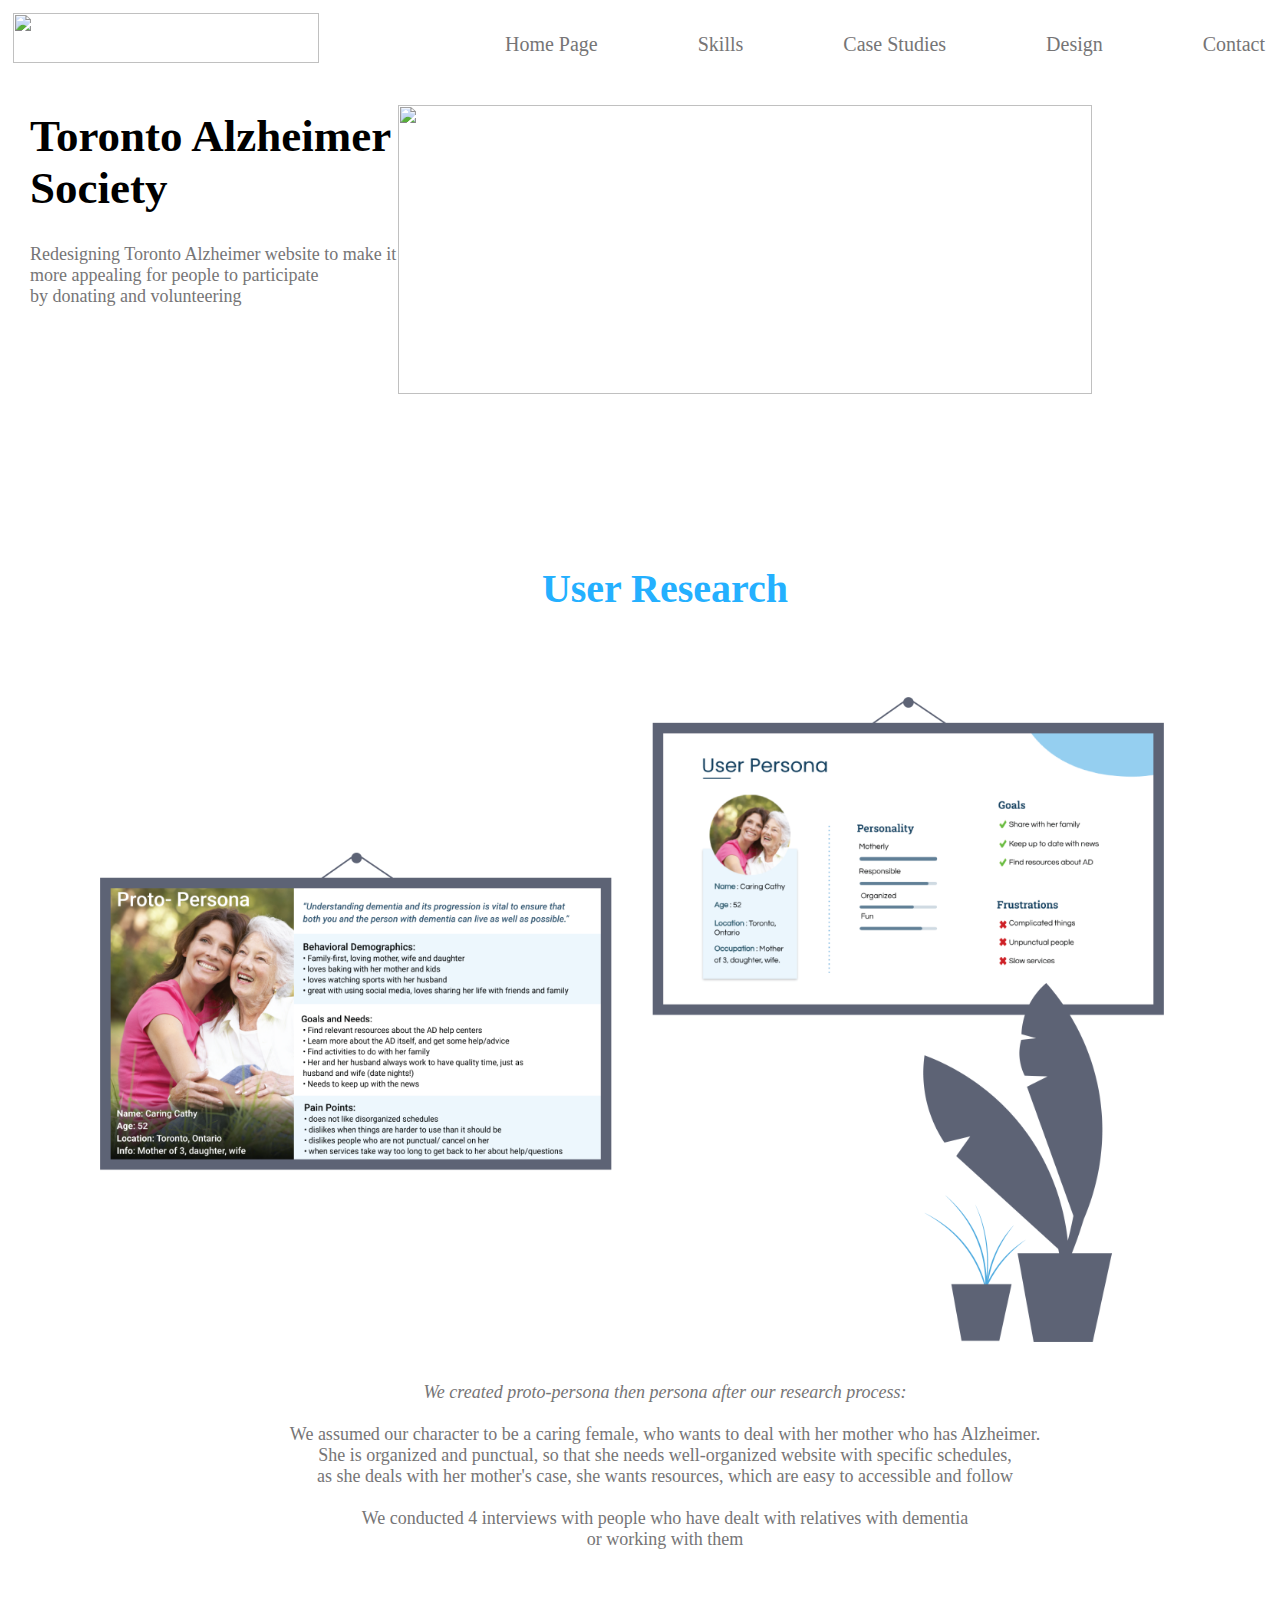
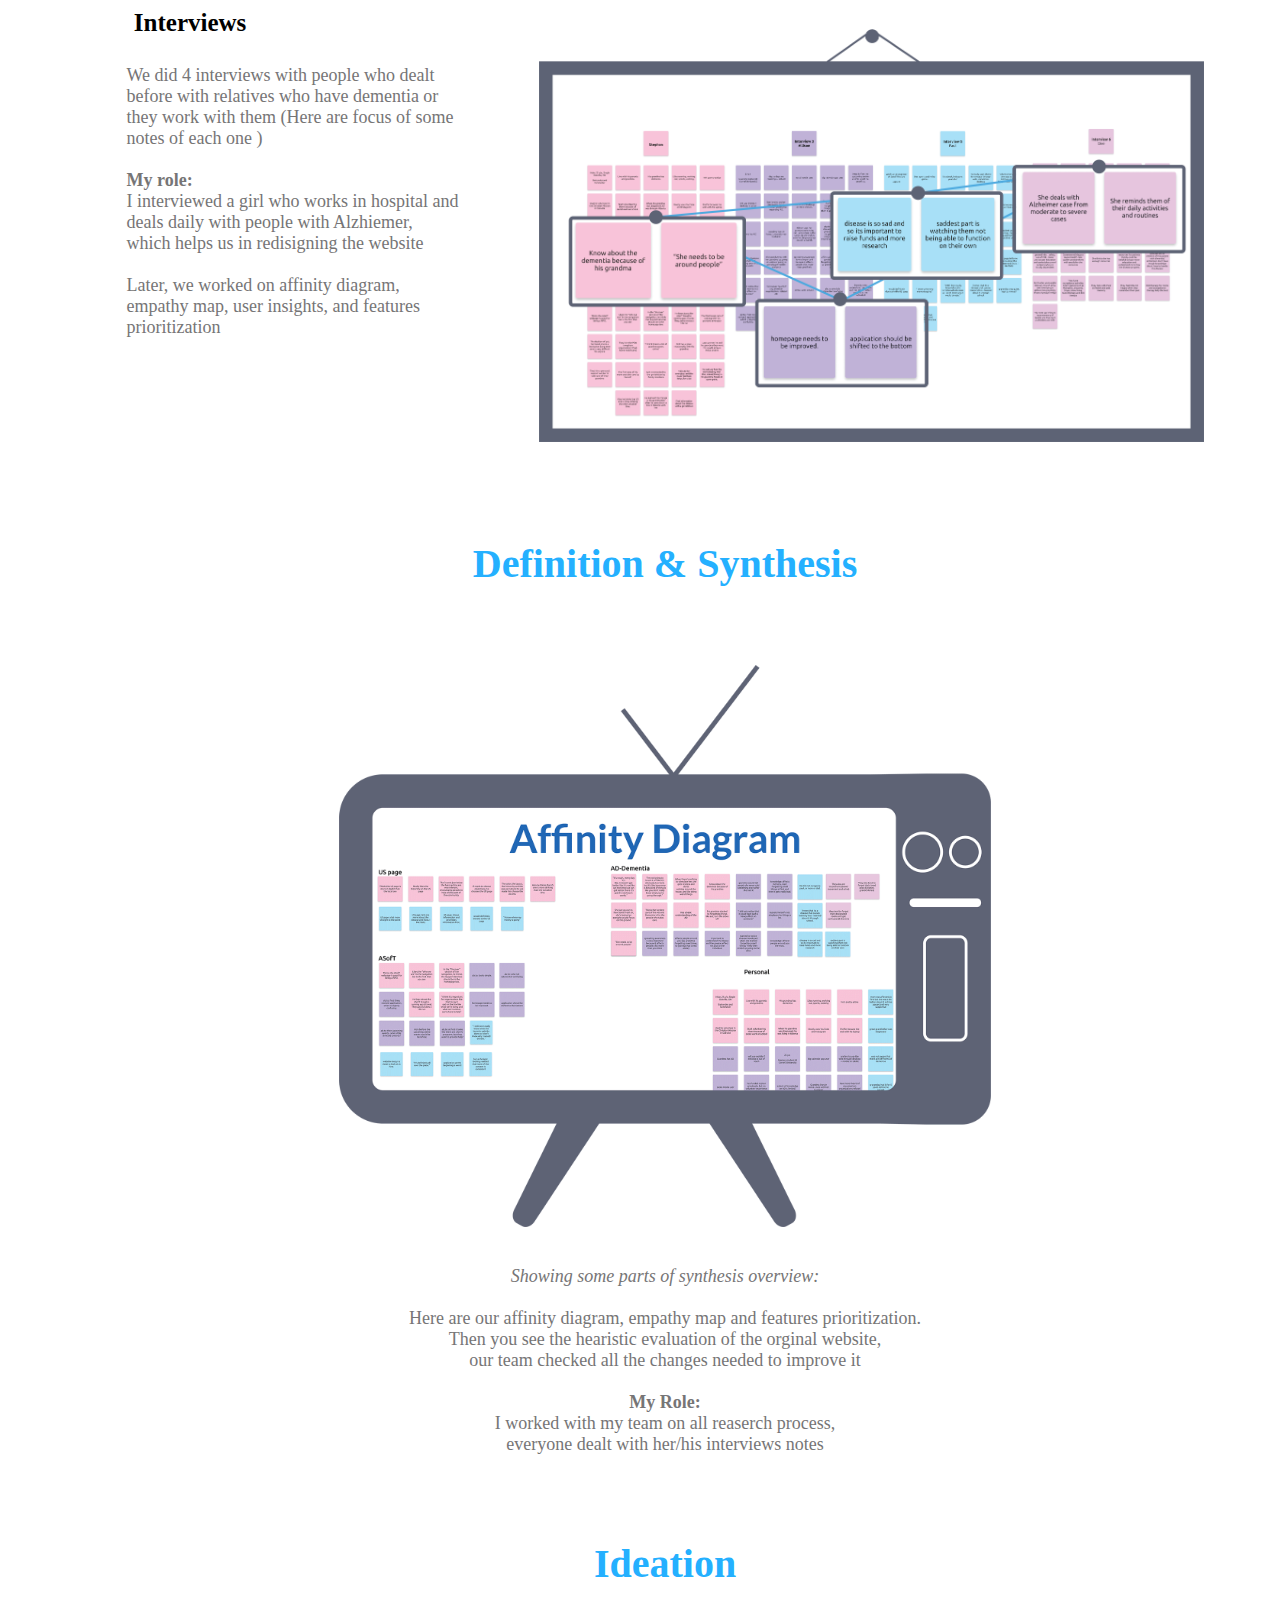
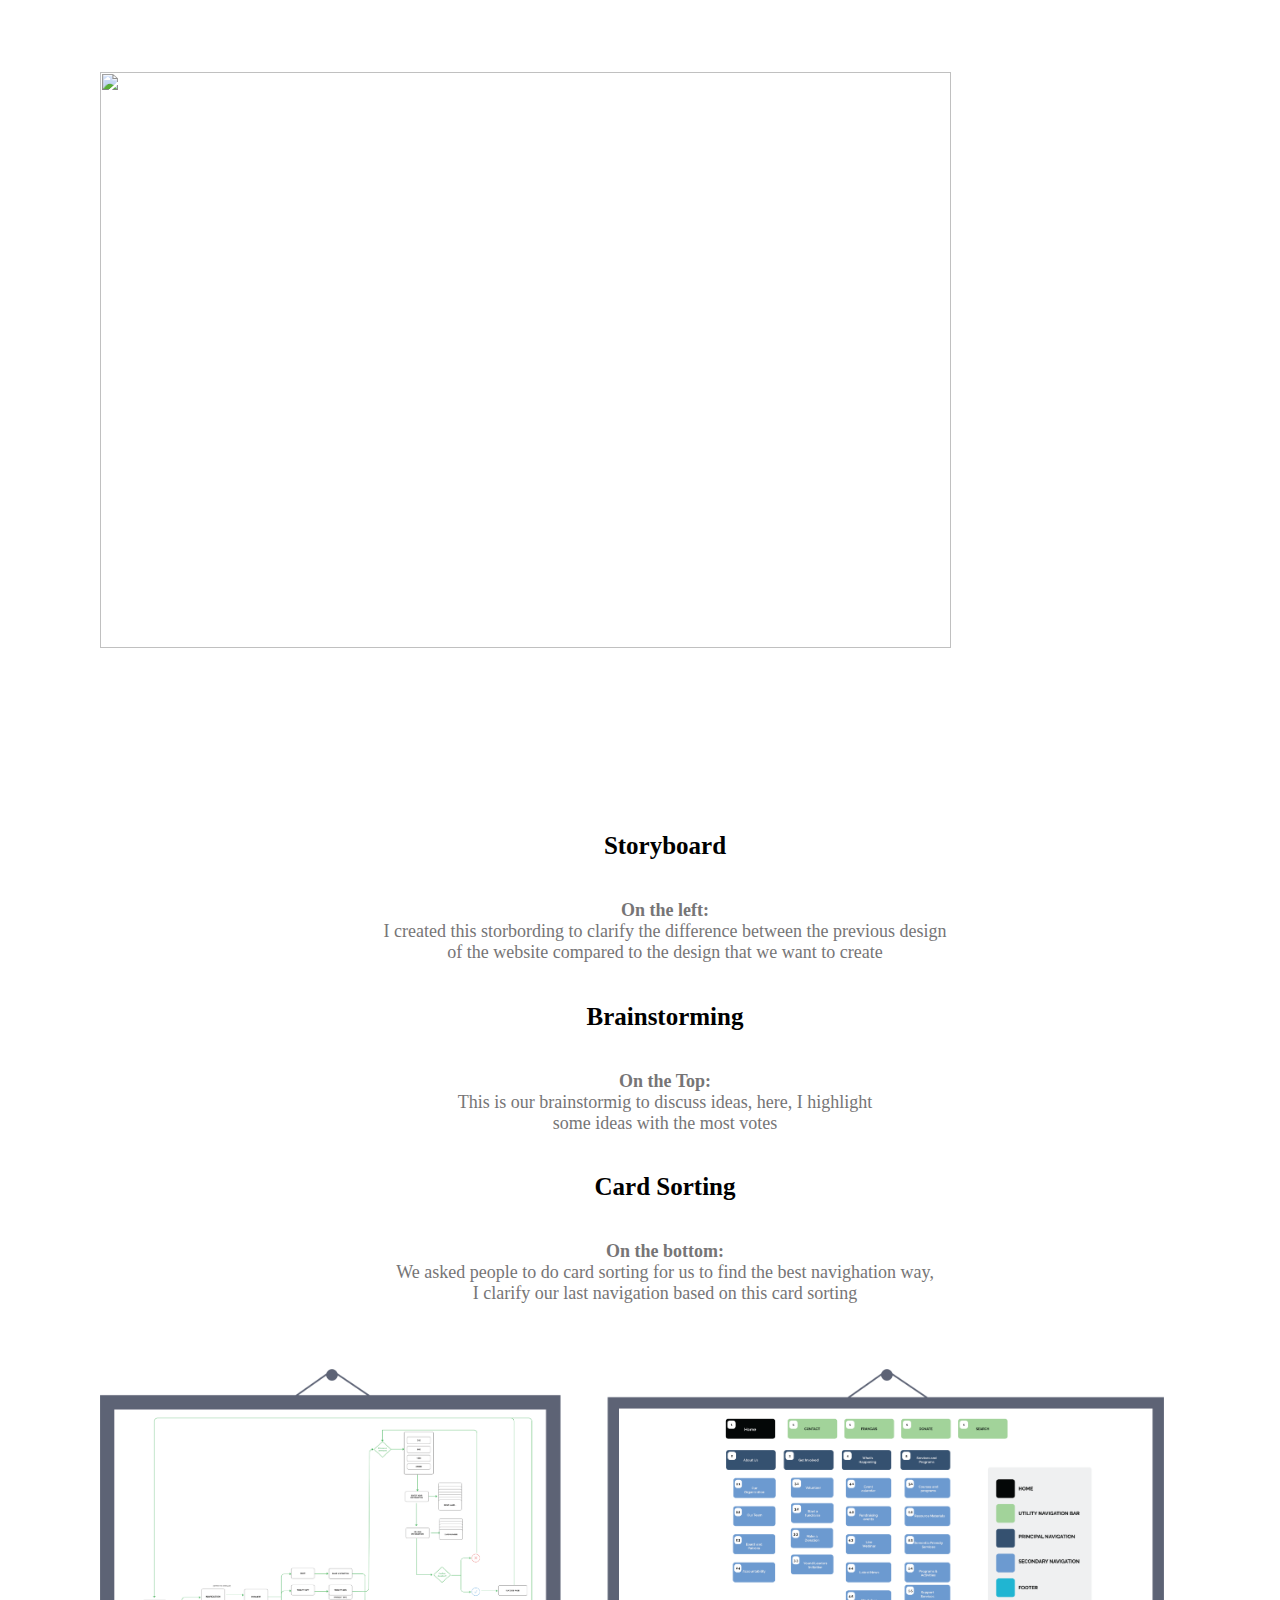
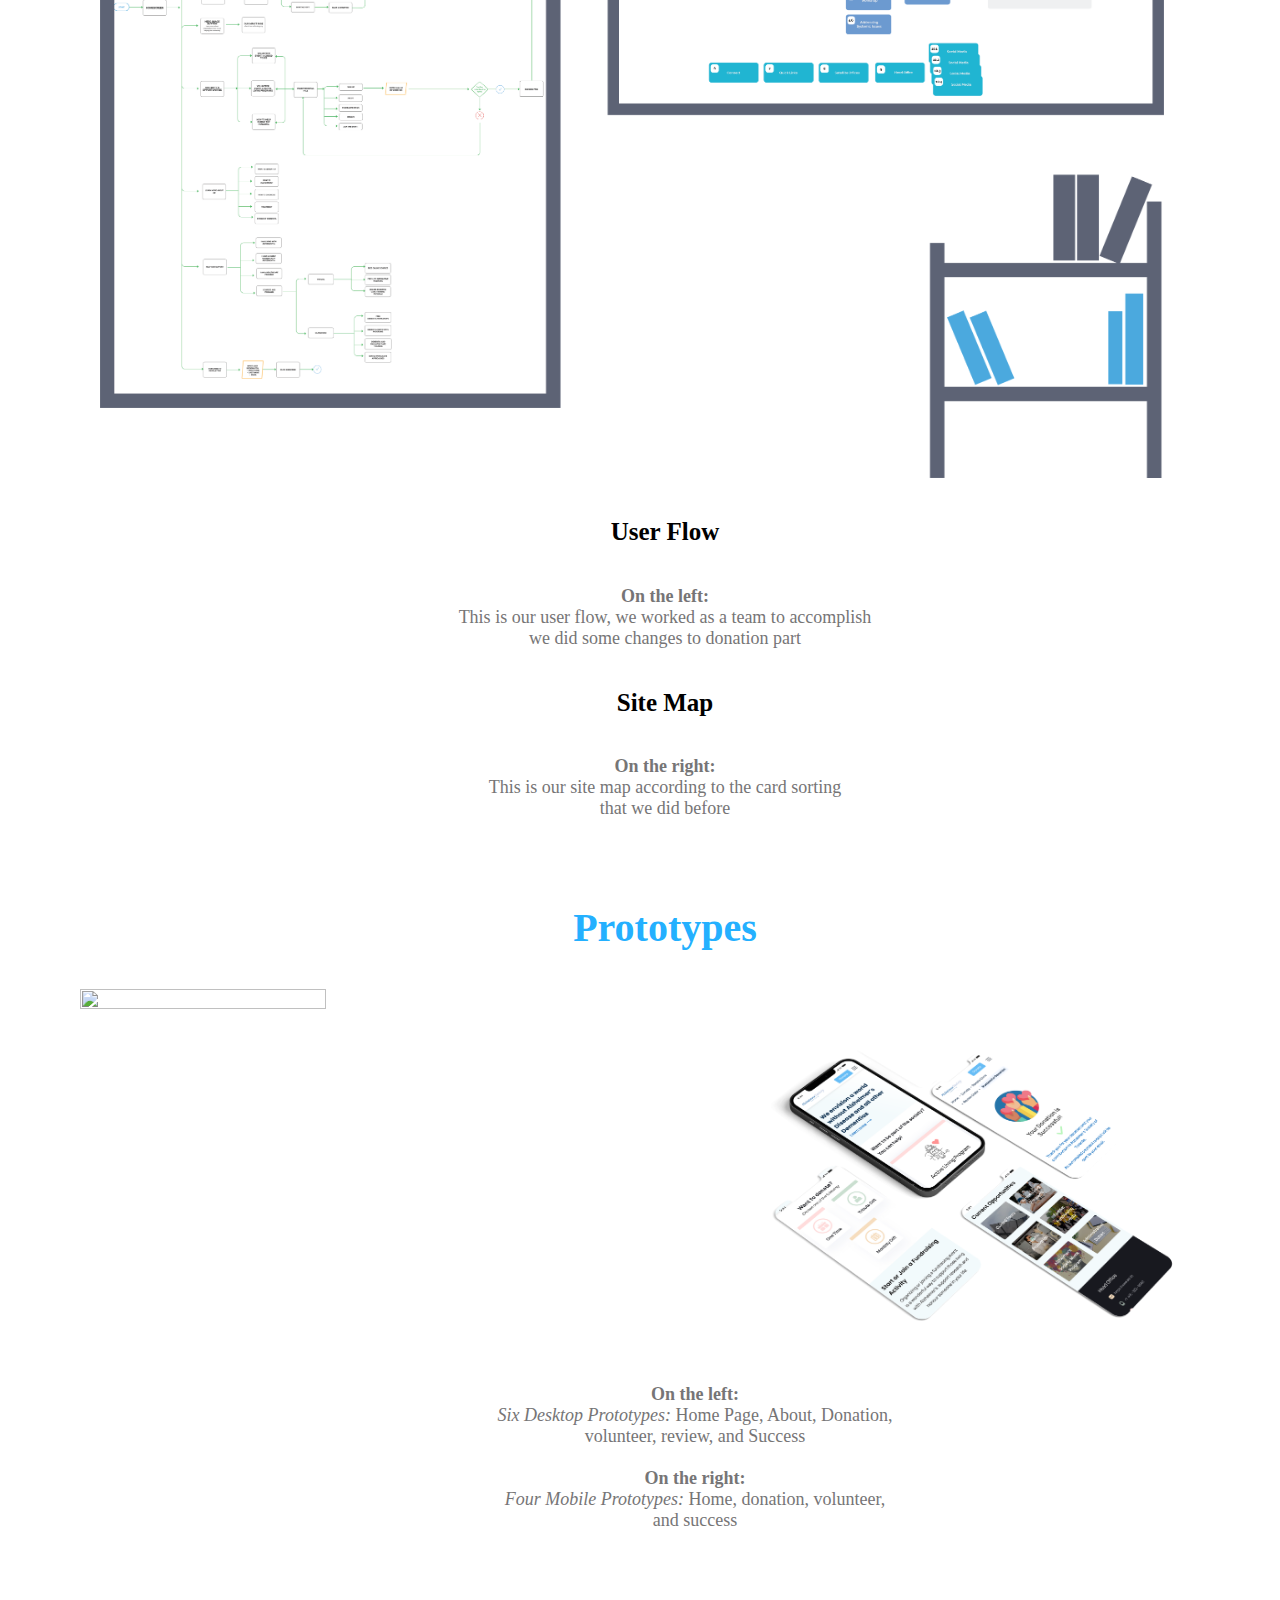
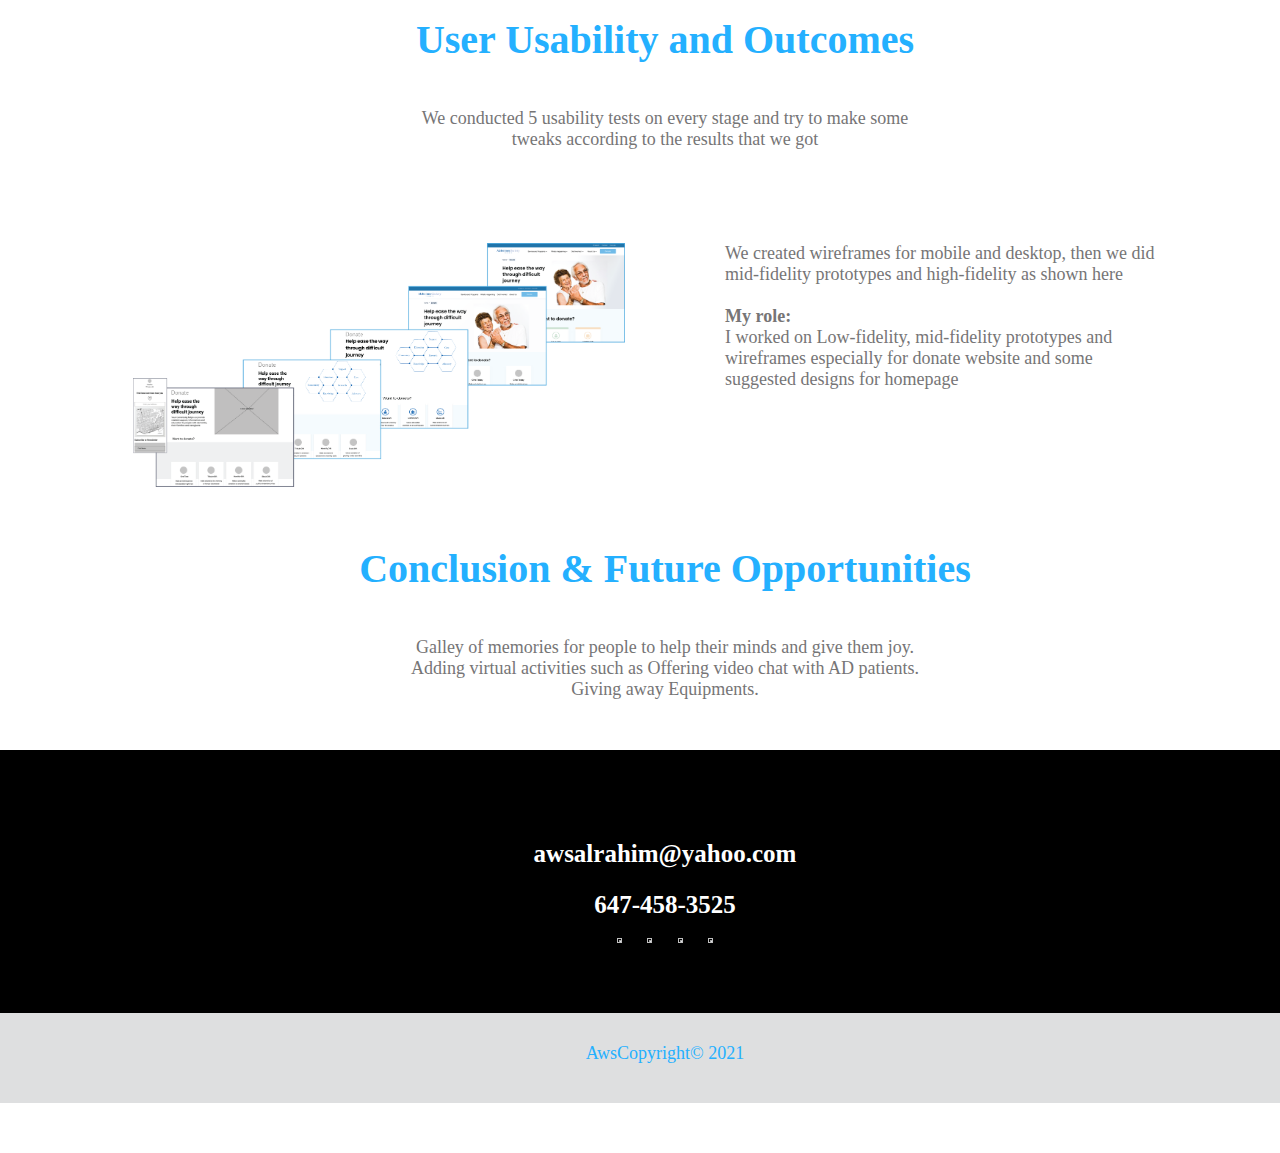
==== ALZ.html @ ea321fef "Merge branch 'master' of https://github.com/Aws-star/Aws-NewPortfolio" ====
<meta http-equiv='cache-control' content='no-cache'> 
<meta http-equiv='expires' content='0'> 
<meta http-equiv='pragma' content='no-cache'>
<!DOCTYPE html>
<html>
<head>
  <title> Toronto Alzheimer Society Case Study </title>
    <link href="css/styleAlz.css" rel="stylesheet" type="text/css">

    <script src="https://code.jquery.com/jquery-3.5.0.js"></script>


    <script type="text/javascript" src="js/index.js"></script>


</head>
    <body>

   <section id="allTop">
        <header class="navigation">
            <div class="logo">
                <img src="images/LogoN.svg" height="100%">
            </div>
            <nav>
                
                    <a href="index.html"> Home Page </a>
                    <a href="skills.html"> Skills </a>
                    <div class="dropdown">
                    Case Studies
                    <div class="dropdown-content">
                    <a href="Kismet.html"> kismet </a>
                    <a href="Alz.html"> Toronto Alzheimer Society </a>
                    <a href="TOOLSHARE.html"> ToolShare </a>
                    </div>
                    </div>
                    <a href="design.html"> Design  </a>
                    <a href="#contact"> Contact </a>
                
            </nav>
        </header>

        <section class="herolmg">
            <div class="titleH"> 
                    <h1> Toronto Alzheimer Society </h1>
                     <p>Redesigning Toronto Alzheimer website to make it  <br>
                     more appealing for people to participate <br> 
                     by donating and volunteering
                     </p>
            </div>
                    <img src="images/mockupALZ.png" class="hero">
        </section>

        <section class="userResearch">
            <div class="title">
                      <h2> User Research</h2>
            </div>

             <img src="images/PersonaProtoAlz.png" class="PersonaProto">

             <p class="para" > <i> We created proto-persona then persona after our research process: </i> <br>
                <br>
                We assumed our character to be a caring female, who wants to deal with her mother who has Alzheimer. <br>
                She is organized and punctual, so that she needs well-organized website with specific schedules, <br>
                as she deals with her mother's case, she wants resources, which are easy to accessible and follow<br>
                <br>
                We conducted 4 interviews with people who have dealt with relatives with dementia <br> or working with them </p>

        <div class="secInter">

            <div class="cardParaInter">
                <h5 class="interTitle"> Interviews</h5>
                <p> We did 4 interviews with people who dealt before with relatives who have dementia or they work with them (Here are focus of some notes of each one )<br>
                <br>
                <b> My role: </b> <br>
                I interviewed a girl who works in hospital and deals daily with people with Alzhiemer, which helps us in redisigning the website<br>
                <br>
                Later, we worked on affinity diagram, empathy map, user insights, and features prioritization
                </p>
              </div>

            <div class="cardInter">
                <img src="images/Interviews.png">
            </div>

        </div>

    </section>

            <section class="synthesis">
                <div class="title">
            <h2> Definition & Synthesis </h2>
                </div>

           <div class="secSpecific">

             <img src="images/Syn.gif" class="SynImg">

                <p class="para">  <i> Showing some parts of synthesis overview: </i> <br>
                <br>
                Here are our affinity diagram, empathy map and features prioritization. <br>
                Then you see the hearistic evaluation of the orginal website,  <br> our team checked all the changes needed to improve it <br>
                <br>
                <b> My Role: </b> <br>
                I worked with my team on all reaserch process, <br> everyone dealt with her/his interviews notes
               </p>

           </div>

           </section>

        <section class="Ideation">
            <div class="title">
            <h2> Ideation </h2>
            </div>

            <img src="images/ideationAlz.png" class="PersonaProto">

             <h5> Storyboard </h5>
             <p class="para"> <b> On the left:</b> <br>
                 I created this storbording to clarify the difference between the previous design <br> of the website compared to the design that we want to create <br>
                 </p>
                 <h5> Brainstorming </h5>
                 <p class="para">
                 <b> On the Top: </b> <br>
                This is our brainstormig to discuss ideas, here, I highlight <br>some ideas with the most votes<br>
                </p>
                <h5> Card Sorting </h5>
                <p class="para"> <b> On the bottom: </b> <br>
                 We asked people to do card sorting for us to find the best navighation way, <br>I clarify our last navigation based on this card sorting </p>

                <img src="images/FlowMap.png" class="PersonaProto">
                <h5> User Flow </h5>
                <p class="para"> <b> On the left: </b> <br>
                 This is our user flow, we worked as a team to accomplish <br>
                 we did some changes to donation part <br>
                 </p>
                 <h5> Site Map </h5>
                 <p class="para">
                 <b> On the right: </b> <br>
                 This is our site map according to the card sorting <br> that we did before
                 <br>
                </p>

        </section>

          <section class="prototypes">
                <div class="title">
            <h2> Prototypes</h2>
                </div>
            <div class="secSpecificP">

             <img src="images/protolabAlz.png"  class="proto" width="43%">


             <img src="images/protoMobAlz4.png" class="protoMob" width="43%">

            </div>

                <p class="paraSpecific">
                <b> On the left: </b> <br>
                <i> Six Desktop Prototypes: </i>Home Page, About, Donation, <br>volunteer, review, and Success <br> 
                <br>
                <b> On the right: </b> <br>
                <i> Four Mobile Prototypes: </i>
                Home, donation, volunteer, <br>
                and success
                </p>

           </section>

        <section class="userUsability">
            <div class="title">
             <h2> User Usability and Outcomes
             </h2>
            </div>
            <p class="para"> We conducted 5 usability tests on every stage and try to make some <br> tweaks according to the results that we got</p>

          <div class="secInter">

             <div class="cardLMH">
                <img src="images/LowMidHigh.png" width="100%">
             </div>

              
             <div class="cardParaLMH">
              <p> We created wireframes for mobile and desktop, then we did mid-fidelity prototypes and high-fidelity as shown here <br>
                <br>
                <b> My role: </b> <br>
                I worked on Low-fidelity, mid-fidelity prototypes and wireframes especially for donate website and some suggested designs for homepage <br>
               </p>
             </div>

        </div>


        </section>

        <section class="futureOpp">
                <div class="title">
            <h2> Conclusion & Future Opportunities
            </h2>
            </div>
            <p style="text-align: center;" class="para">
                Galley of memories for people to help their minds and give them joy. <br>
                Adding virtual activities such as Offering video chat with AD patients. <br>
                Giving away Equipments.
            </p>

        </section>

        <!-- Footer -->
<footer id="contact">
  <div class="Mail">
    <h5>
        awsalrahim@yahoo.com
    </h5>
  </div>
  <div class="Mob">
    <h5>
        647-458-3525
    </h5>
  </div>
  <div class="Soc">
    <a href="https://www.linkedin.com/in/aws-al-raheem/" class="linkS"> <img src="images/LinW.svg" width="50%"> </a>
    <a href="https://www.instagram.com/aws_uxdesign/" class="linkS"> <img src="images/InsW.svg" width="50%"> </a>
    <a href="https://www.pinterest.ca/aalraheem" class="linkS"> <img src="images/PinW.svg" width="50%"> </a>
    <a href="https://medium.com/@awsius" class="linkS"> <img src="images/MedW.svg" width="50%"> </a>
  </div>

</footer>

  <!-- Copyright -->
  <div class="copyright">

  <p> AwsCopyright© 2021 </p>

  </div>
  <!-- Copyright -->
<!-- Footer -->


    </body>
</html>
---- css/styleAlz.css ----
body {
      margin: 0px;
      max-width: 100%;
      overflow-x: hidden;
}


body a:hover{
       color: #24B0FF;
}

body a:click{
       color: black;
}

#allTop {
             background-image: url("../images/heroGlass.png");
             background-size: 1440px;
             background-repeat: no-repeat;
             background-position-x: center;
             margin-top: -50px;
             margin-right: -50px;
}

.logo {
    width: 23%;
    height: 50px;
    padding: 1%;
    text-align: left;
    margin-top: 50px;
}

.navigation {
             display: flex;
             justify-content: space-between;
             height: 100px;

}

nav {
     display: flex;
     color: #767576;
     margin-top: 33px;
     margin-right: 15px
}

nav a {
    padding: 50px;
    font-size: 20px;
    font-family: Inter;
    color: #767576;
}

a{
  text-decoration: none;
}


.dropdown {
    padding: 50px;
    font-size: 20px;
    font-family: Inter;
    color: #767576;
}

/* The container <div> - needed to position the dropdown content */
.dropdown {
  position: relative;
  display: inline-block;
}

/* Dropdown Content (Hidden by Default) */
.dropdown-content {
  display: none;
  position: absolute;
  min-width: 200px;
  z-index: 1;
}

/* Links inside the dropdown */
.dropdown-content a {
  color: black;
  padding: 5px 7px;
  text-decoration: none;
  display: block;
  font-size: 17px;
  border-bottom: 1px solid;
}

/* Change color of dropdown links on hover */
.dropdown-content a:hover {background-color: #ddd;}

/* Show the dropdown menu on hover */
.dropdown:hover .dropdown-content {display: block;}

/* Change the background color of the dropdown button when the dropdown content is shown */
.dropdown:hover .dropbtn {background-color: #3e8e41;}

.herolmg {
          display: flex;
          height: 400px;
          padding: 25px;   
          justify-content: space-around;      
}

.titleH{
        margin-left: -55;
        margin-top: 5px;
}

.hero {
      margin: 30px 90px 0px 0px;
      height: 85%;
}

.userResearch {
               margin-top: 4.5%;
}

.PersonaProto {
               width: 80%;
               justify-content: center;
               margin-left: 7.5%;
               margin-top: 3.5%;
}

.paraPP {
          justify-content: center;
          width: 80%;
}

.secInter {
             display: flex;
             justify-content: center;
             margin-top: 7%;
}

.cardParaInter {
              flex-direction: column;
              display: flex;
              width: 50%;
              padding: 3%;
              margin-left: 2%;
              margin-top: -7%;
}

.interTitle {
             margin-left: -37%;
             margin-bottom: 7%;
             margin-top: 5%;
}

.cardinter {
          flex-direction: column;
          display: flex;
          width: 50%;
          padding: 3%;
          margin-right: 6.5%;
          margin-top: -4%;
}

.synthesis {
            margin-top: 4%;
}

.sec {
      display: flex;
      justify-content: center;
}

.card {   display: flex;
          width: 300px;
          flex-direction: column;
          text-align: center;
          padding: 3%;
}

.secSpecific {
       justify-content: center;
}

.secSpecificP {
       justify-content: center;
       display: flex;
}

.paraSpecific {
               text-align: center;
               margin-top: 1%;
}

.ideation {
           margin-top: 6%;
}

.prototypes {
             margin-top: 6%;
}

.userUsability {
                margin-top: 6%;
}

.futureOpp {
                margin-top: 4%;
}

.protoLab {
           margin-left: 2%;
}

.protoMob {
           margin-right: 2%;
}

.SynImg {
         width: 66%;
         margin-left: 17%;
         margin-top: 3%;
}



p {
   font-size: 18px;
   font-family: inter;
   margin-top: 0px;
   justify-content: top;
   margin-left: 60px;
   color: #767576;
}

.card p{
        text-align: center;
        margin-left: 0px;
}


.para {
       margin-top: 3%;
       text-align: center;
       margin-left: 0px;
}

.cardLMH{
         display: flex;
         justify-content: center;
         margin-left: 10%; 
         width: 50%;
         height: 50%;
}

.cardParaLMH {
              flex-direction: column;
              display: flex;
              padding: 3%;
              width: 50%;
              margin-right: 10%;
              margin-top: -3%;
}

h1 {
    font-size: 45px;
    font-family: Lato;
    margin-left: 60px;
    color: Black;
}


h2 {
    font-size: 40px;
    text-align: center;
    font-family: Lato;
    padding: 5px;
    color: #24B0FF;
}

h5 {
    text-align: center;
    font-size: 25px;
    font-family: Lato;
    margin-bottom: 1%;
    margin-top: 3%;
}

.Projects h3 {
             color: #0071a1;
             font-size: 40px;
             font-family: lato;
             text-align: center;
             margin: 100px 0px 25px 0px;
}

.Projects h4 {
             color: black;
             font-size: 22px regular;
             font-family: inter;
             text-align: center;
}

footer {
        background-color: #000000;
        margin: 50px 0px 0px -50px;
        padding: 50px;
        background-repeat: no-repeat;
        background-size: 100%;
        text-align: center;
        color: white;
        margin-right: -50px;
        font-size: 30px;
}

footer h5{
          font-family: inter;
          color: white;
}

.Mail {
      display: flex;
      justify-content: center;
      margin-bottom: -30px;
}

.Mob {
      display: flex;
      justify-content: center;
}

.Soc {
      display: flex;
      justify-content: center;
}

.linkS {
        margin: 0.4%;
}

.copyright {
         background-color: #DEDFE0;
         height: 60px;
         color: #24B0FF;
         text-align: center;
         font-family: Lato;
         padding: 30px 0px 0px 0px;
         margin-right: -50px;
}

.copyright p{
             margin-left: -50px;
             color: #24B0FF;
}
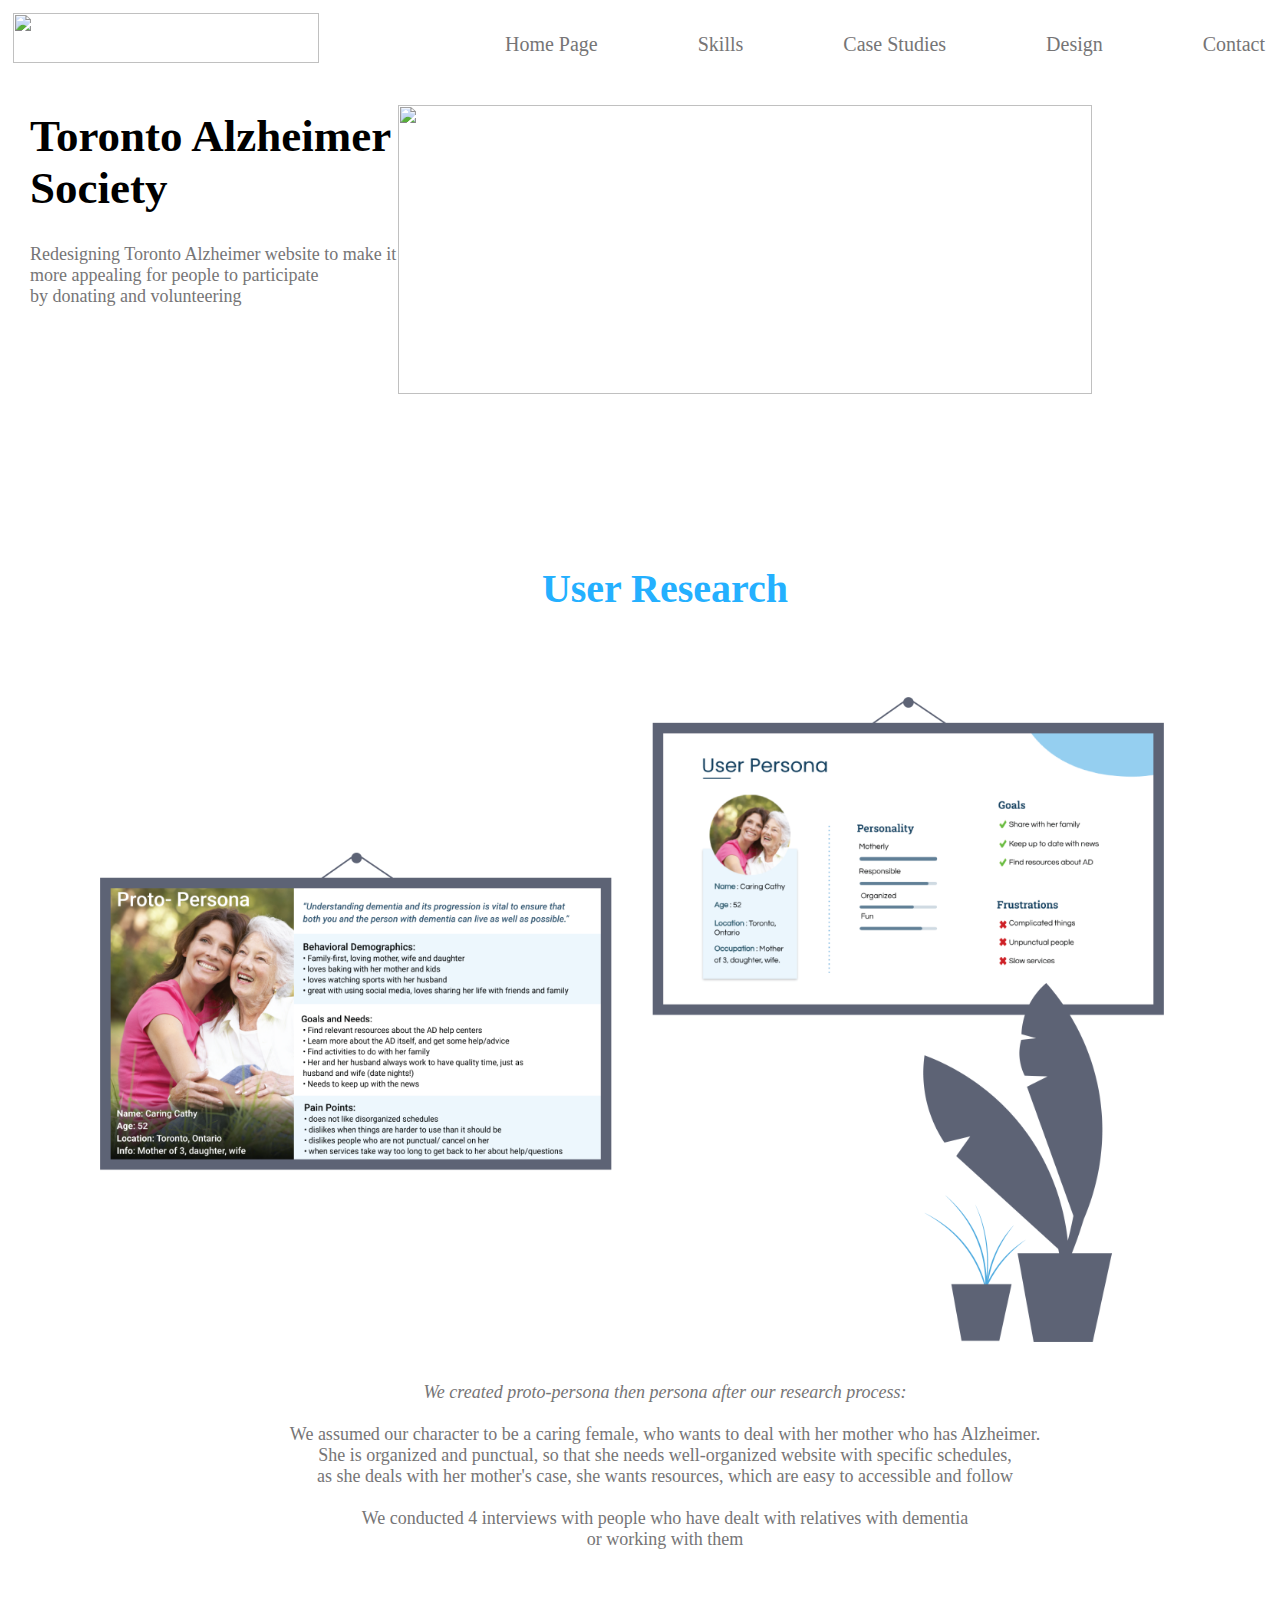
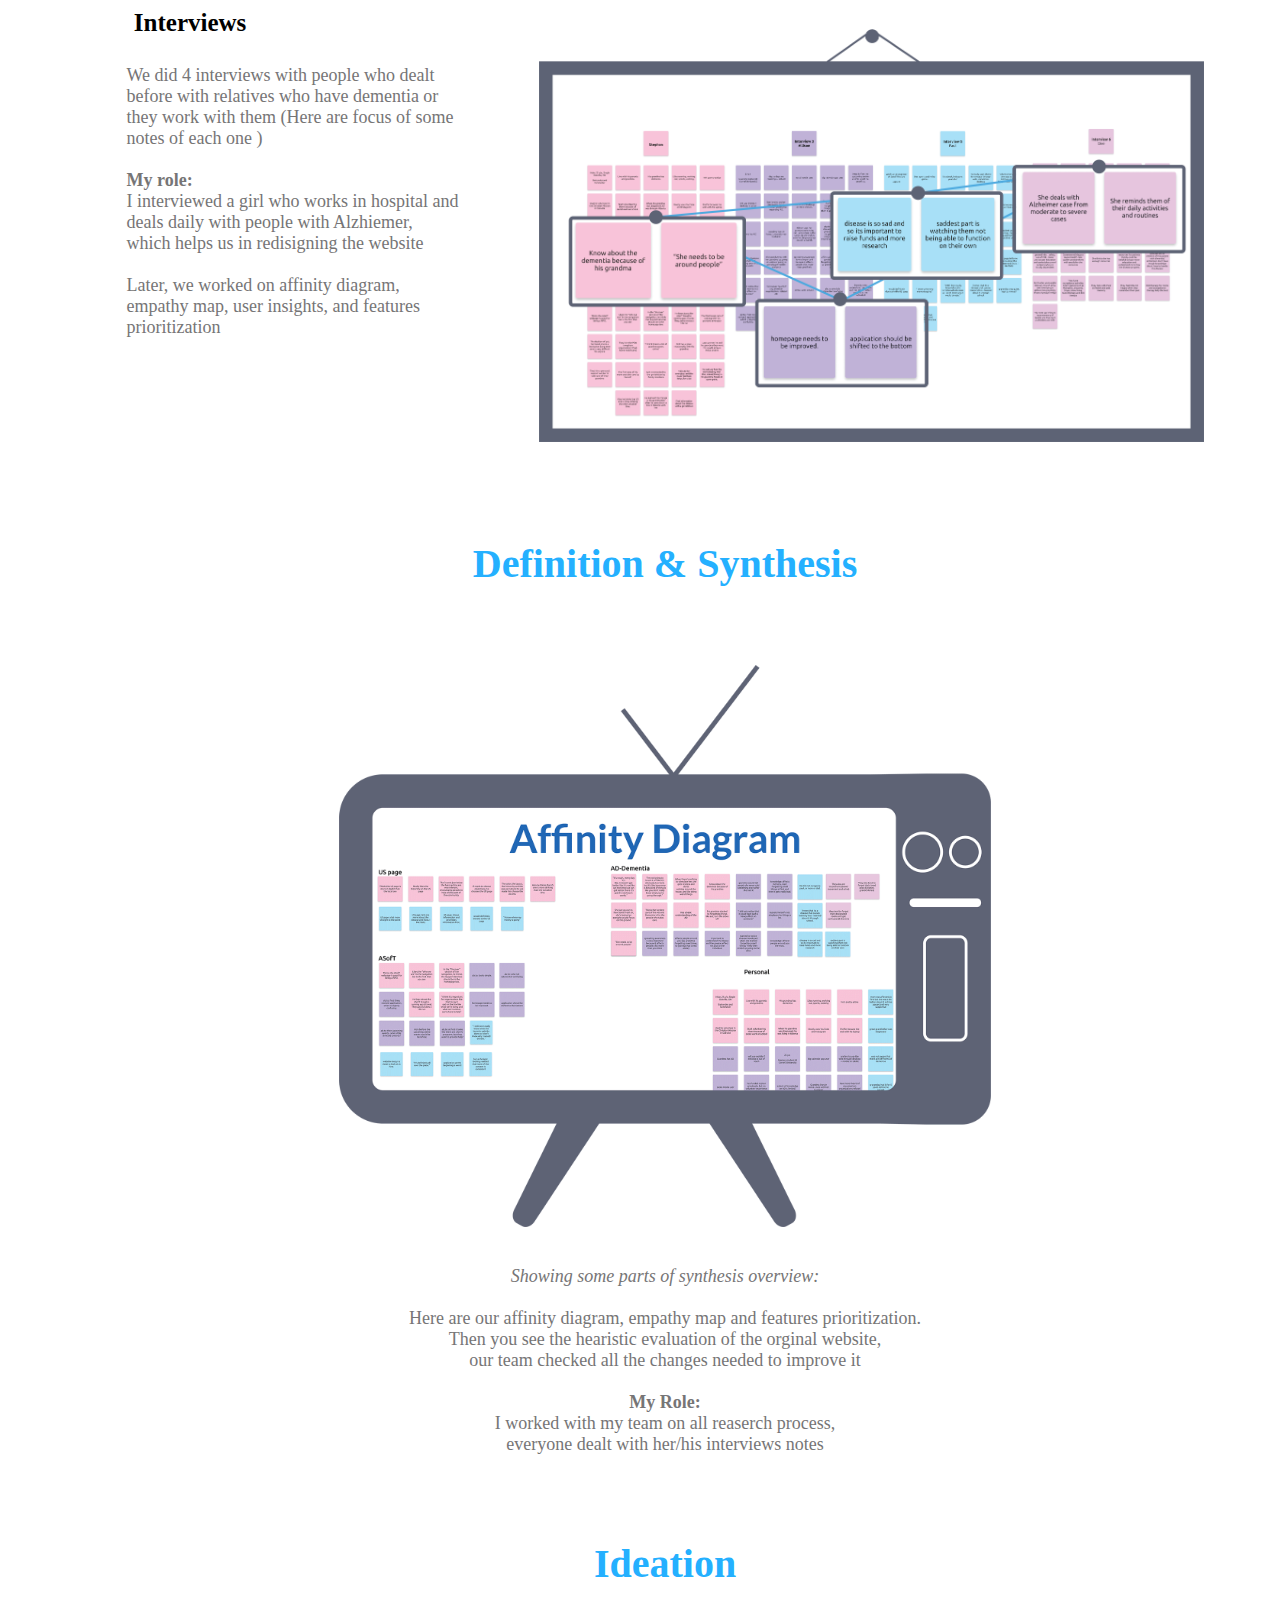
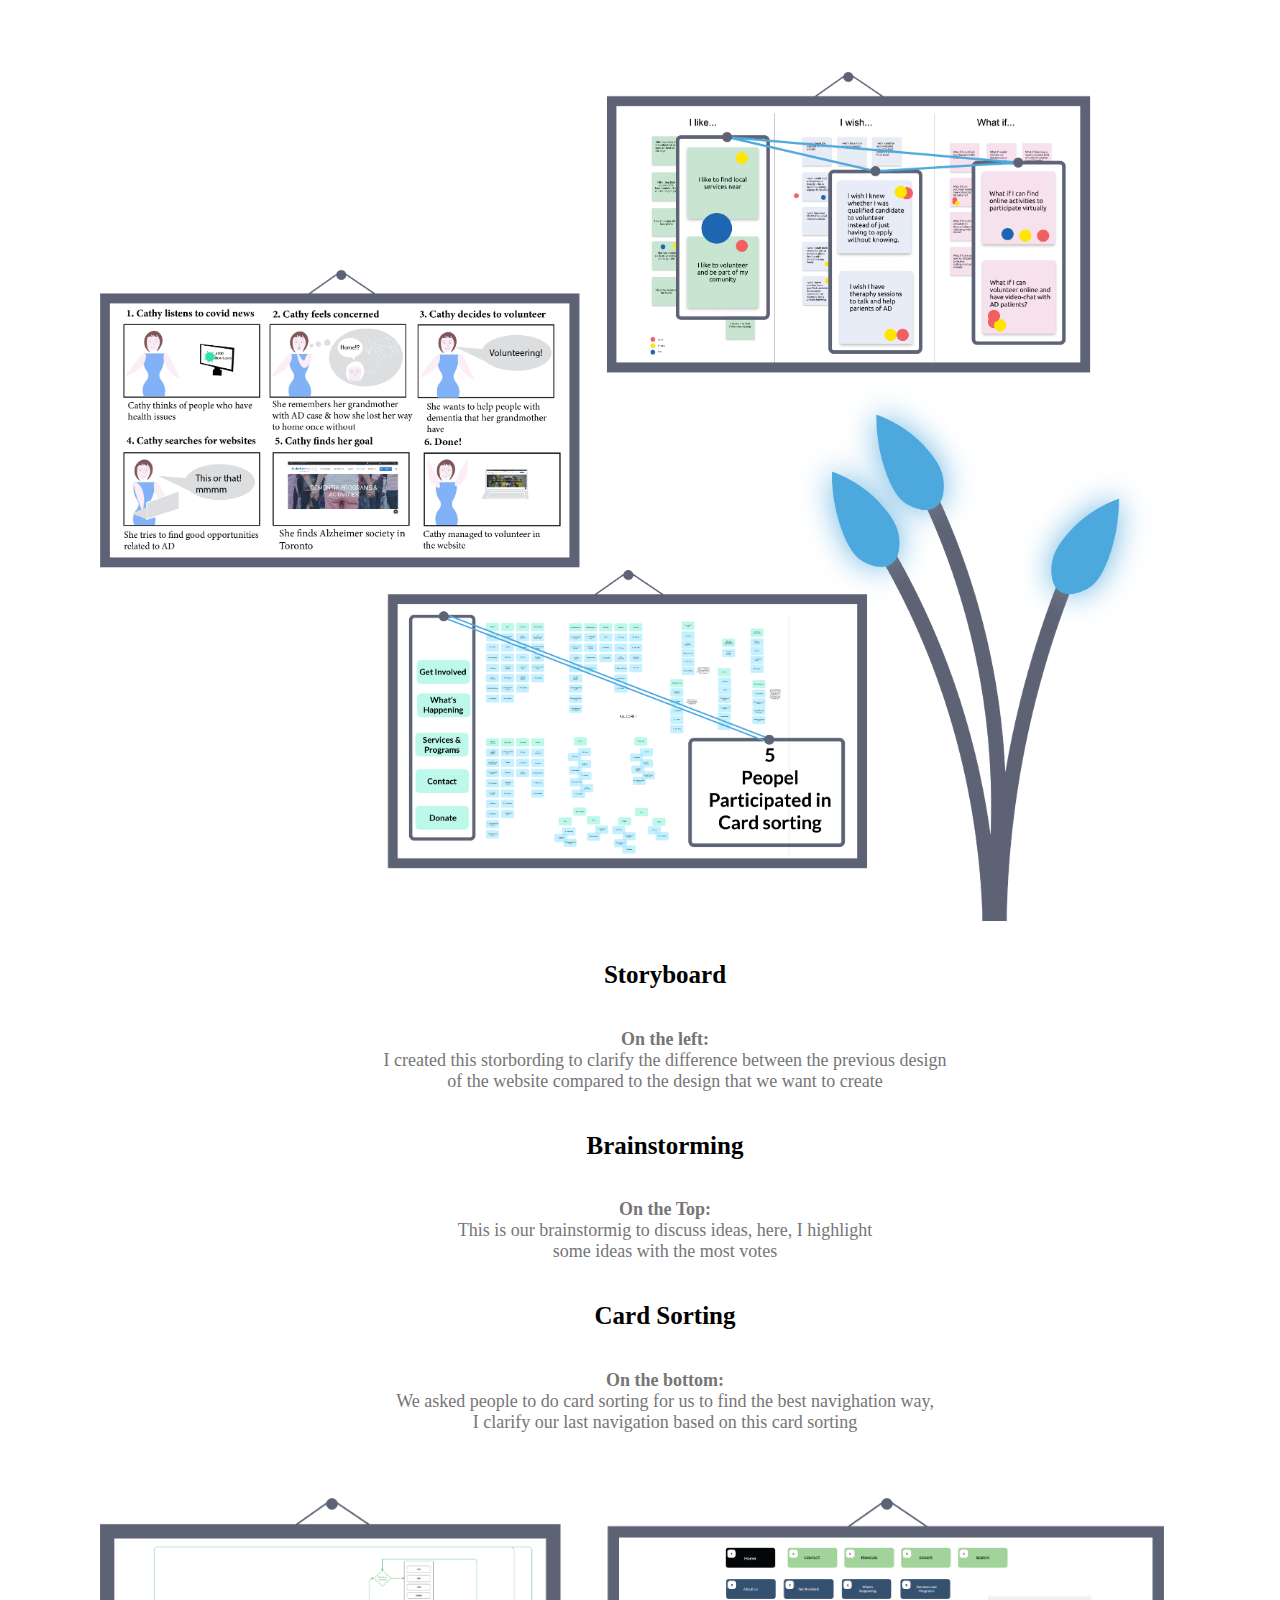
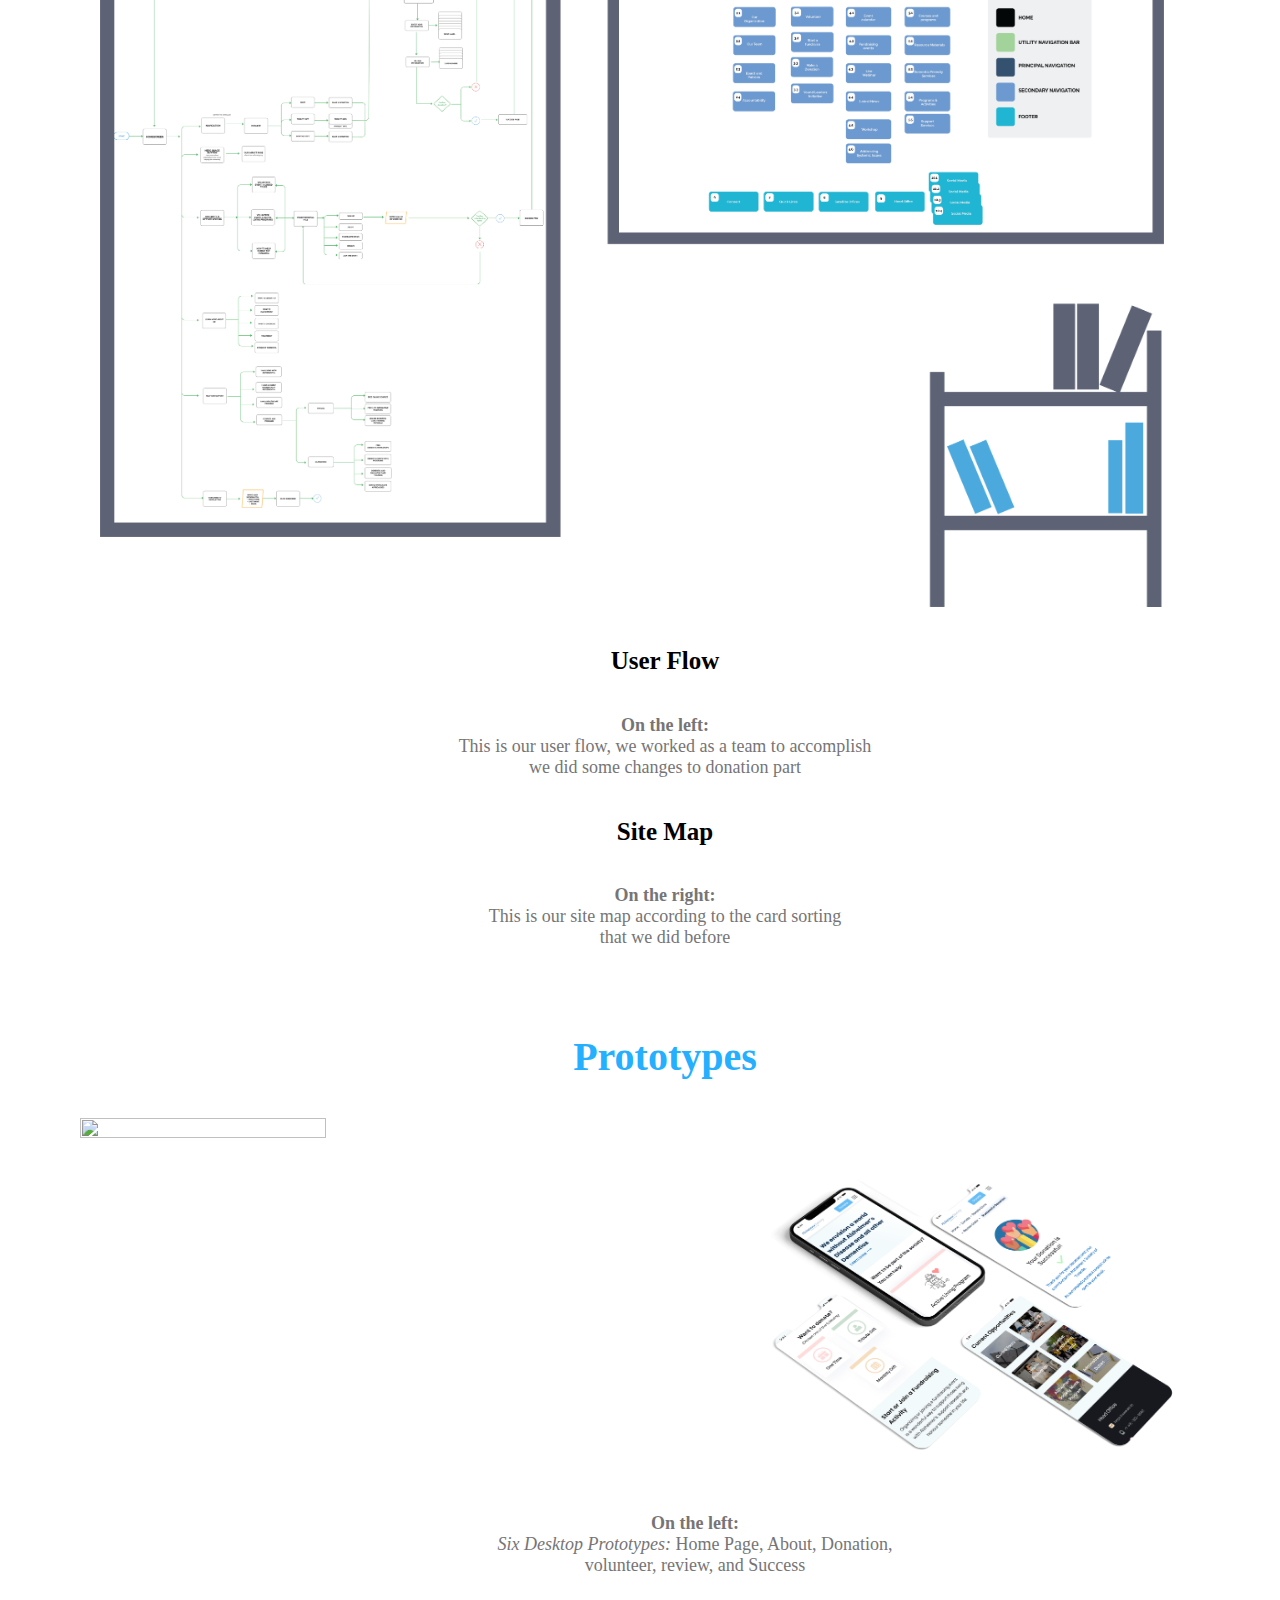
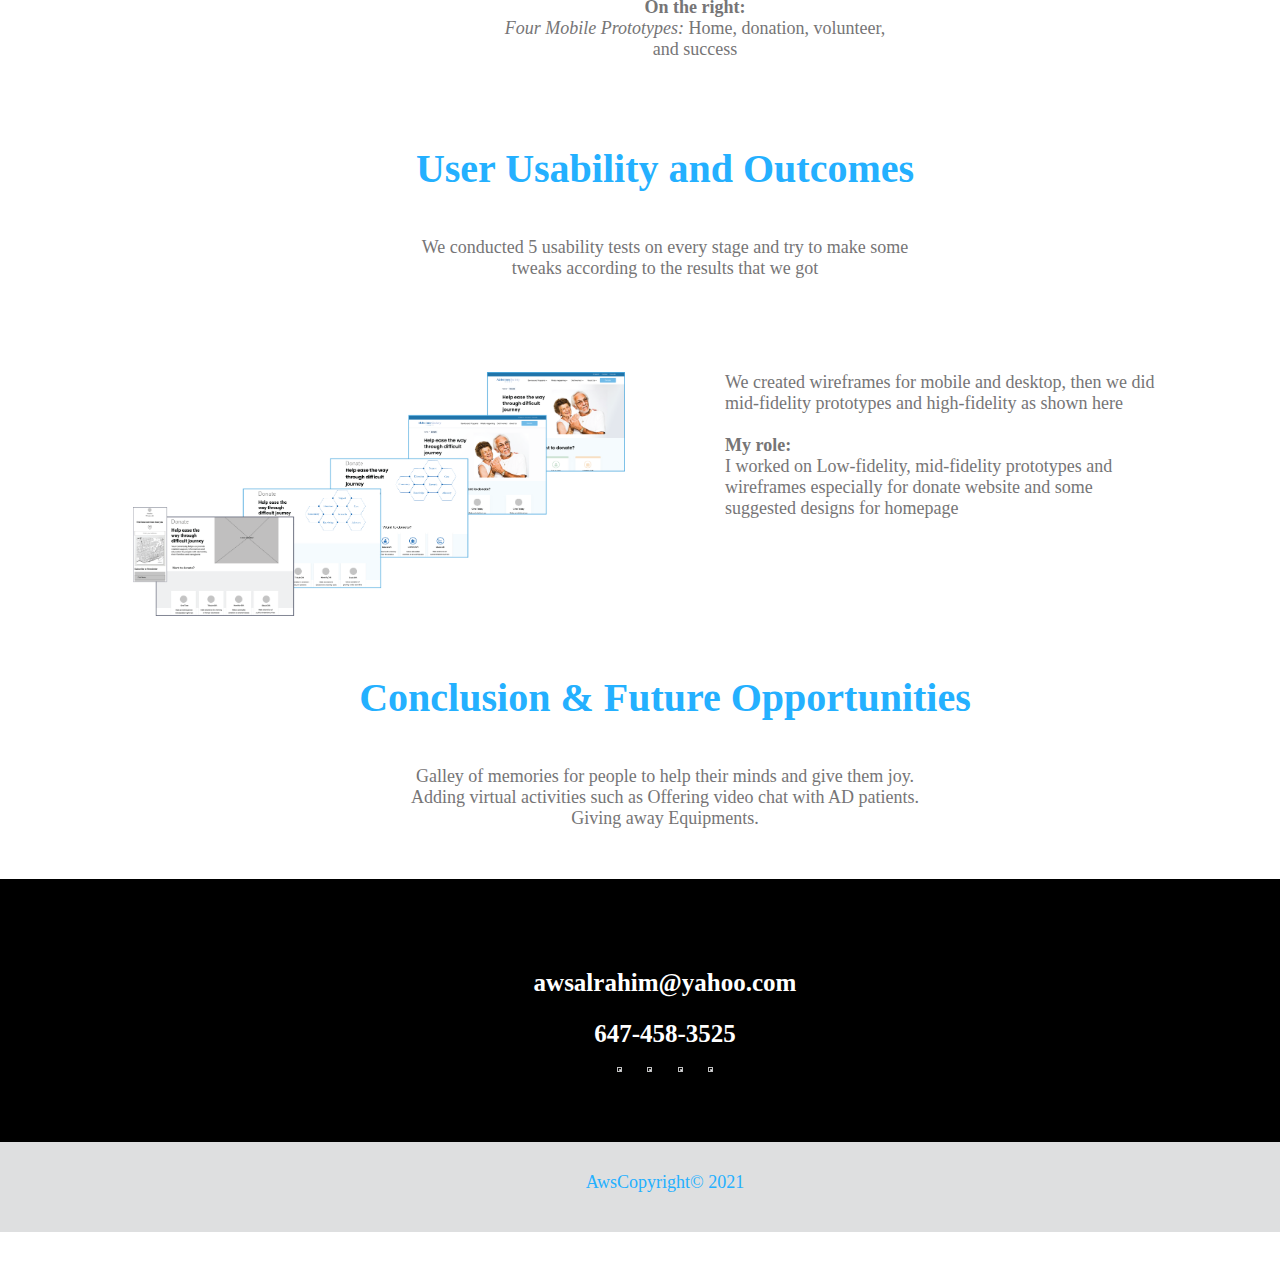
==== commit 6afef4ed: "Update ALZ.html" ====
--- a/ALZ.html
+++ b/ALZ.html
@@ -113,7 +113,7 @@
             <h2> Ideation </h2>
             </div>
 
-            <img src="images/ideationAlz.png" class="PersonaProto">
+            <img src="images/IdeationAlz.png" class="PersonaProto">
 
              <h5> Storyboard </h5>
              <p class="para"> <b> On the left:</b> <br>
@@ -149,7 +149,7 @@
                 </div>
             <div class="secSpecificP">
 
-             <img src="images/protolabAlz.png"  class="proto" width="43%">
+             <img src="images/protoLapAlz.png"  class="proto" width="43%">
 
 
              <img src="images/protoMobAlz4.png" class="protoMob" width="43%">
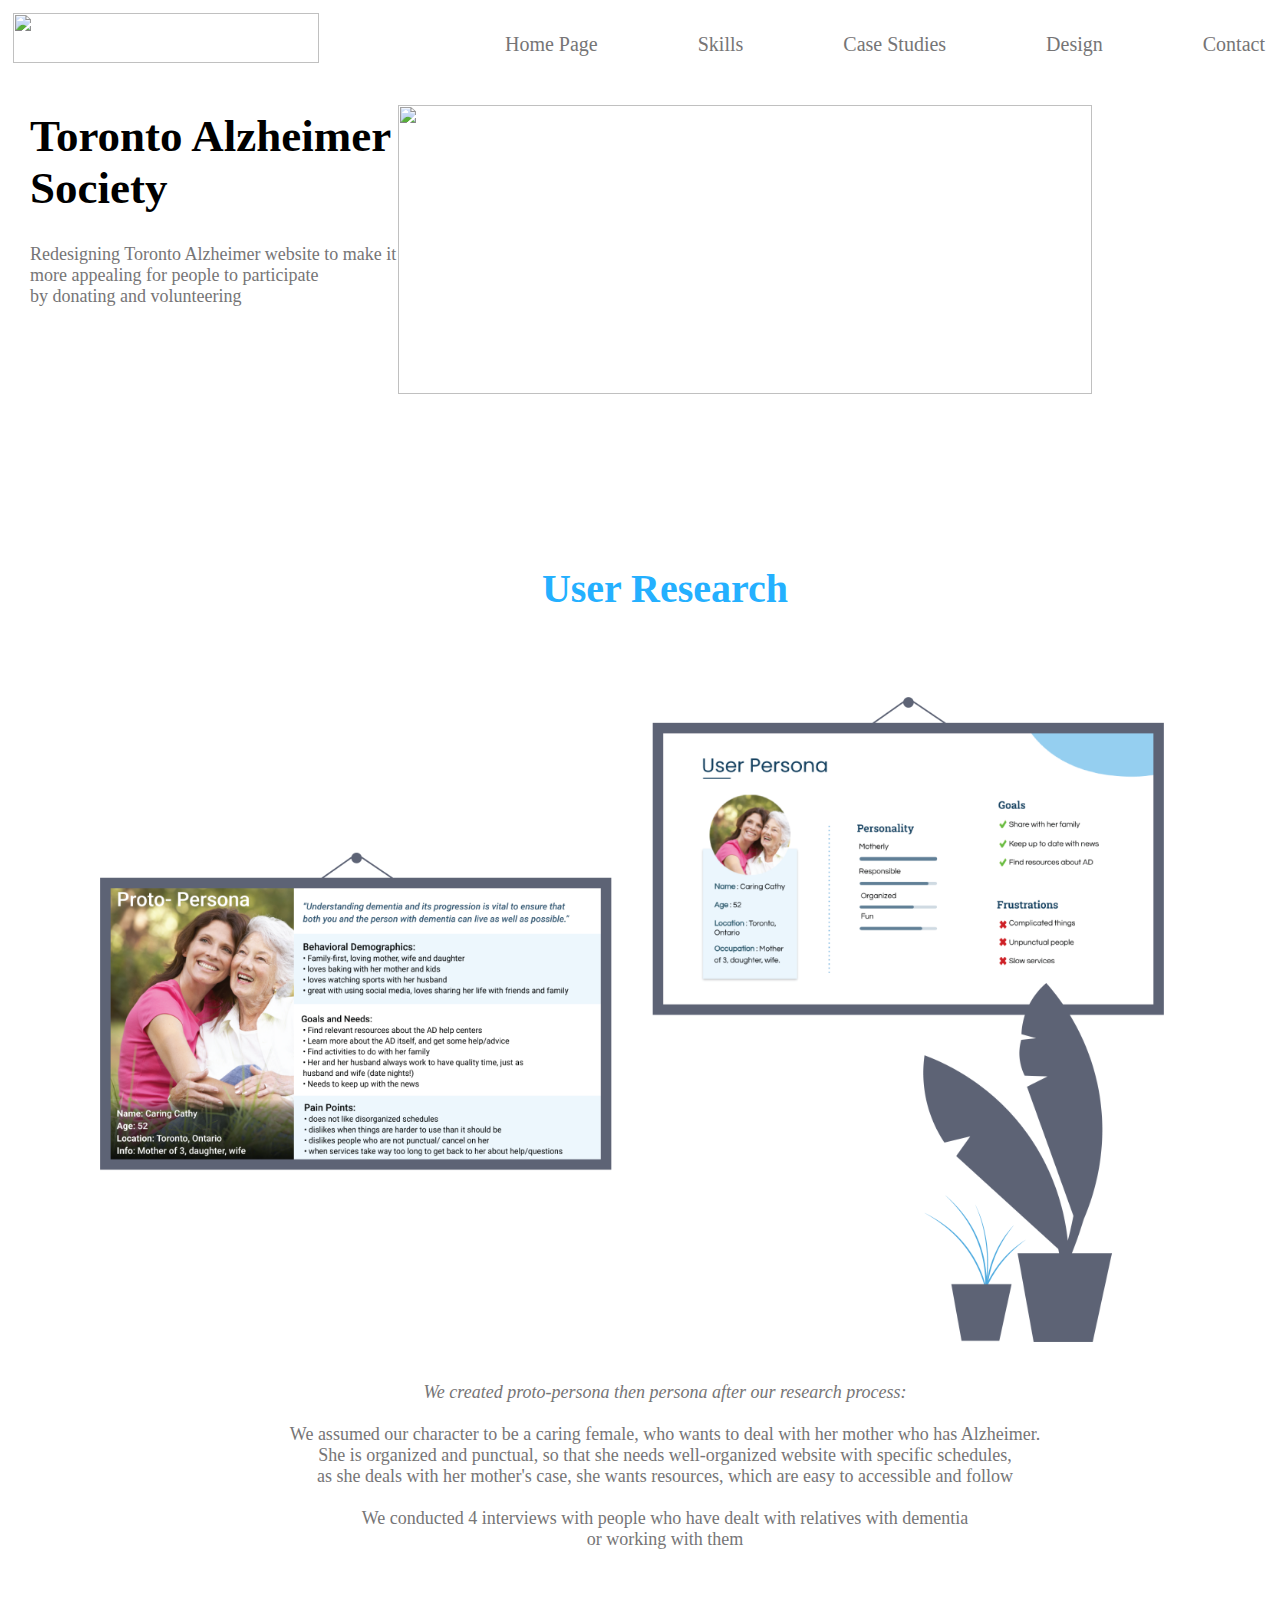
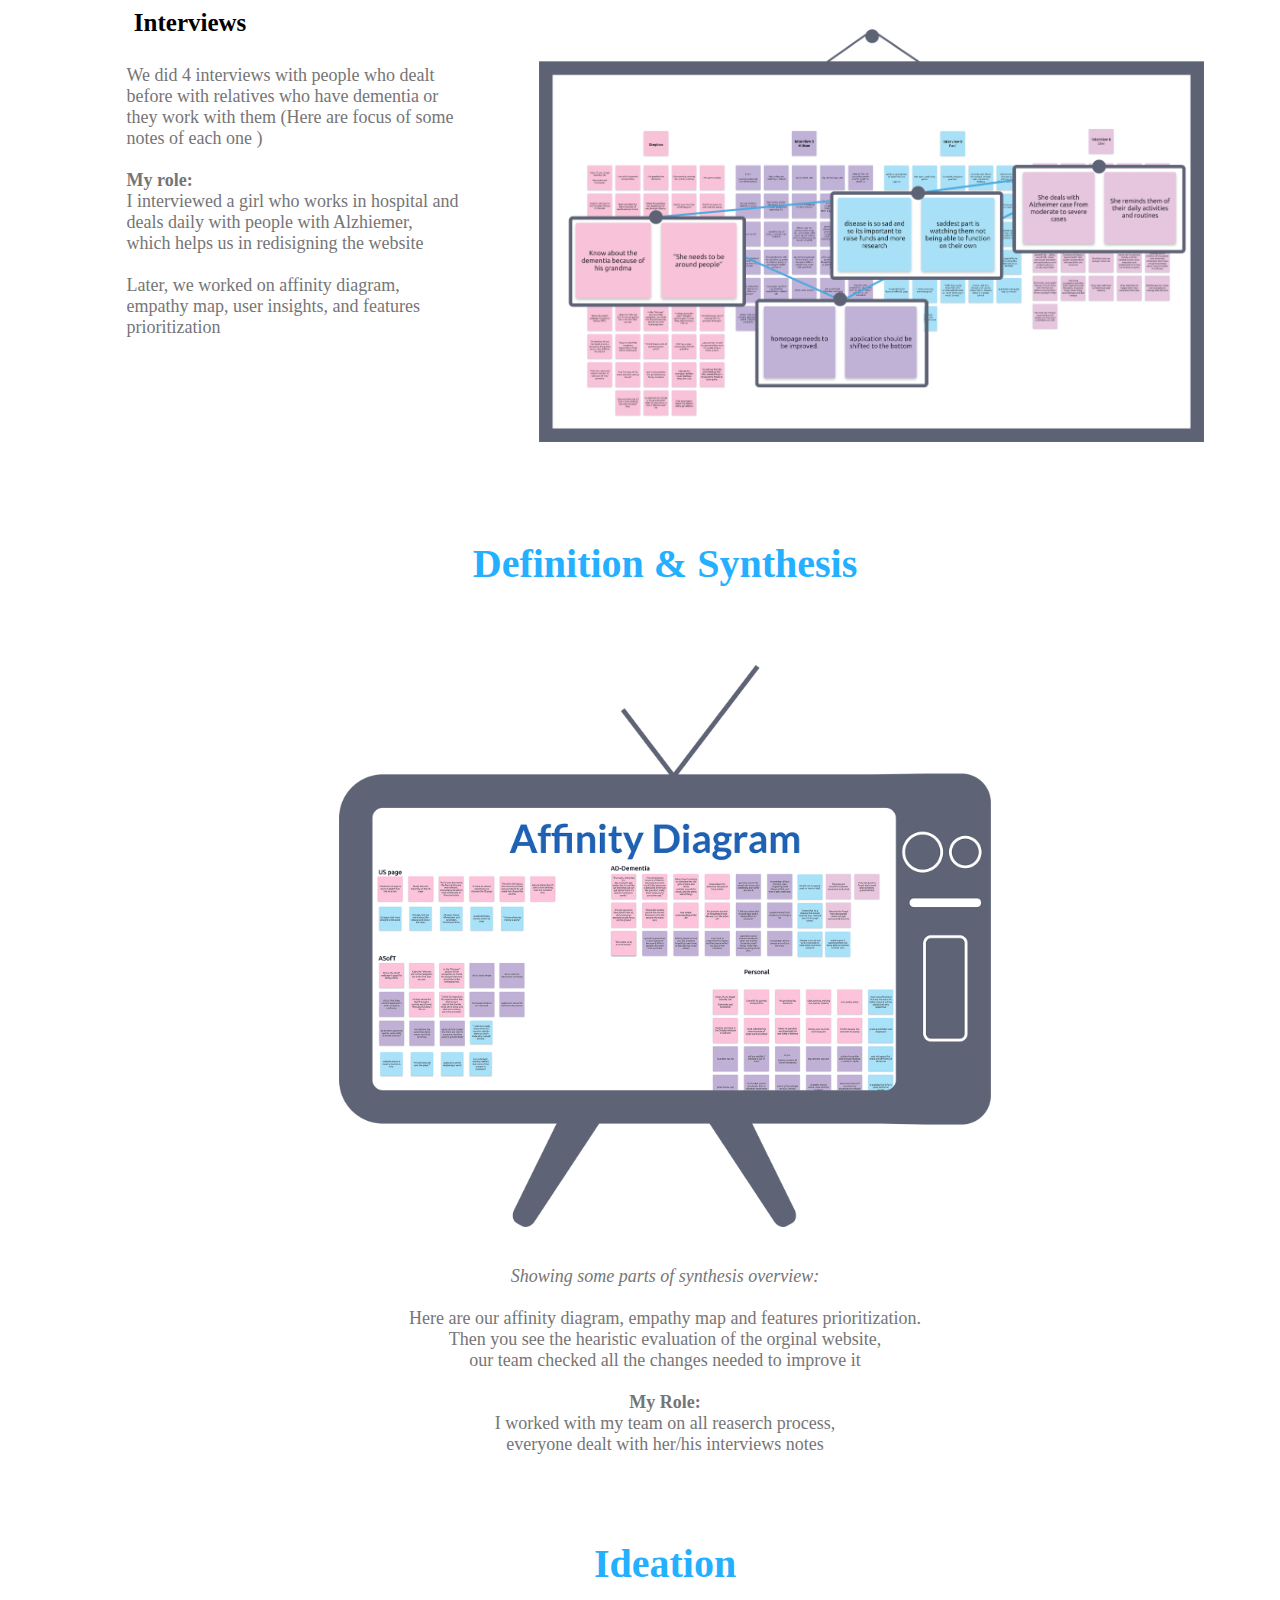
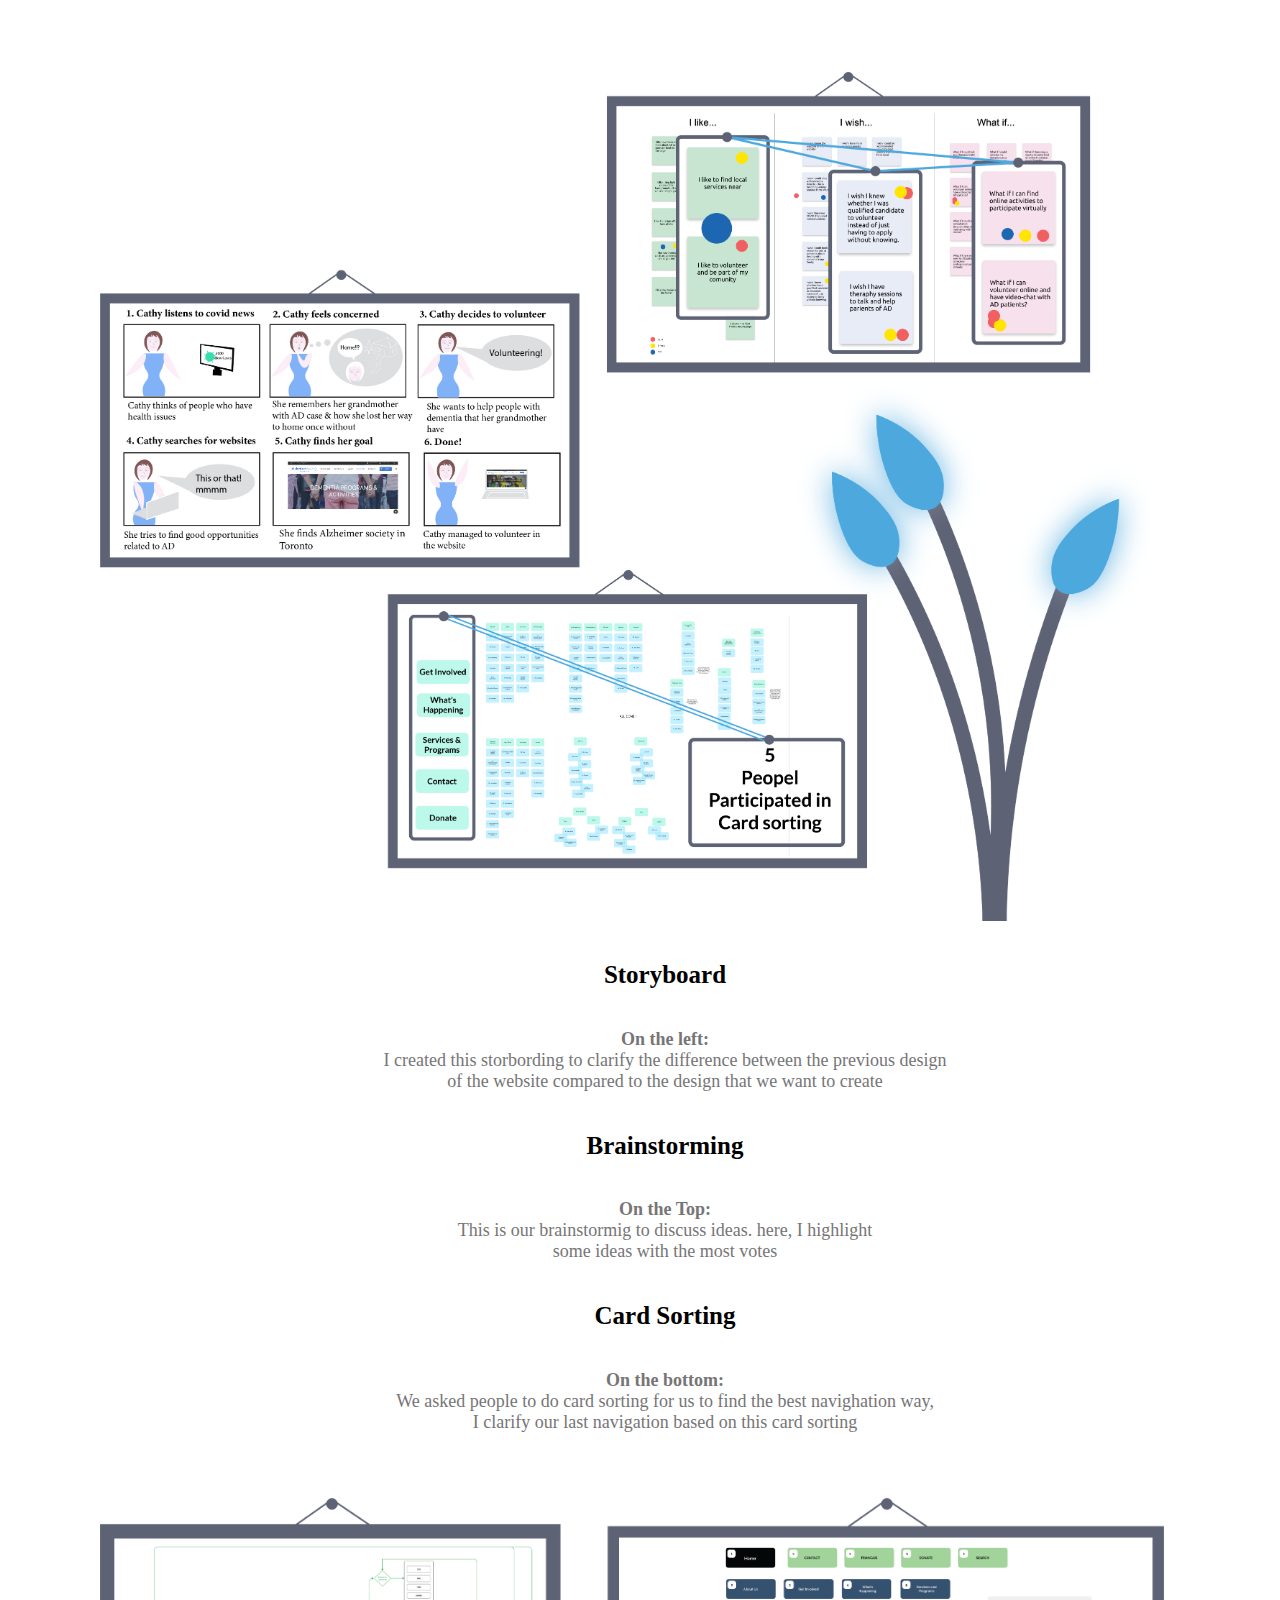
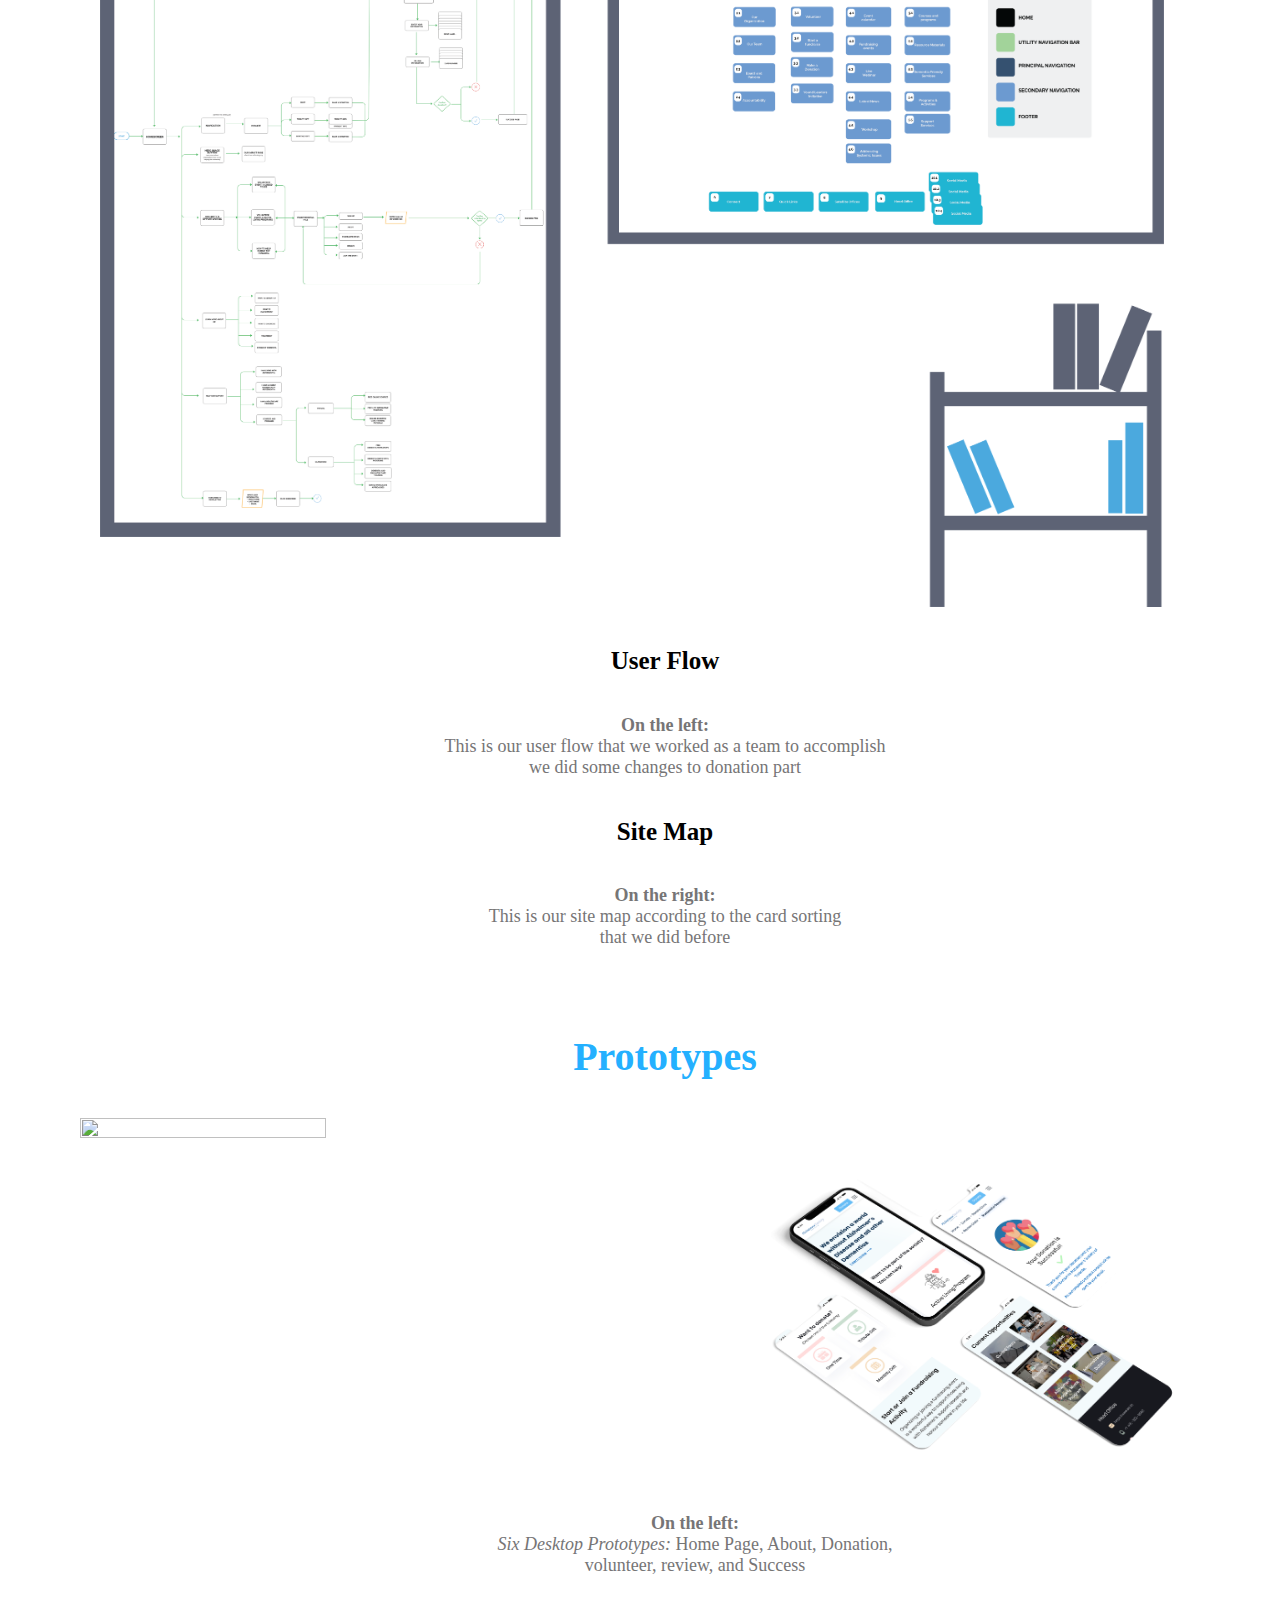
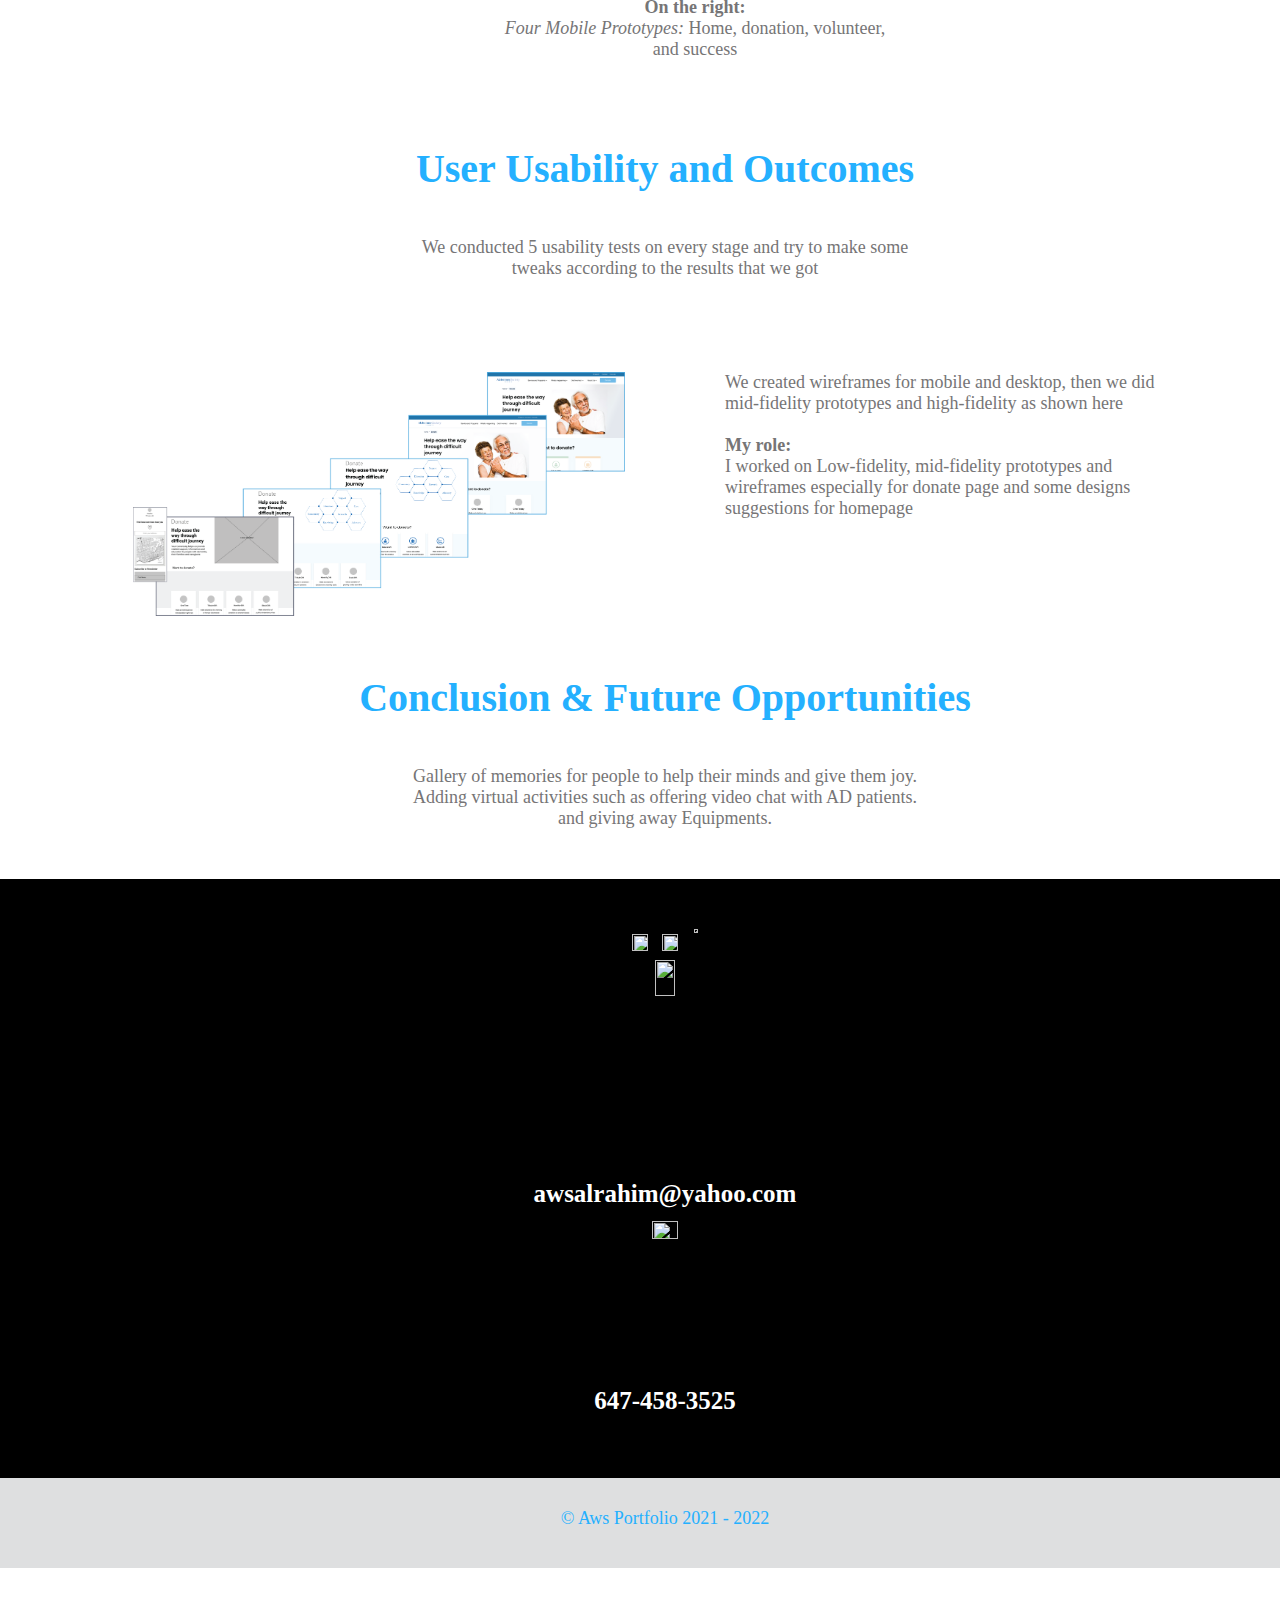
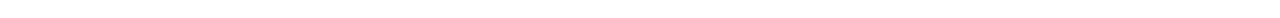
==== commit 9676e893: "8/6/2022" ====
--- a/ALZ.html
+++ b/ALZ.html
@@ -122,7 +122,7 @@
                  <h5> Brainstorming </h5>
                  <p class="para">
                  <b> On the Top: </b> <br>
-                This is our brainstormig to discuss ideas, here, I highlight <br>some ideas with the most votes<br>
+                This is our brainstormig to discuss ideas. here, I highlight <br>some ideas with the most votes<br>
                 </p>
                 <h5> Card Sorting </h5>
                 <p class="para"> <b> On the bottom: </b> <br>
@@ -131,7 +131,7 @@
                 <img src="images/FlowMap.png" class="PersonaProto">
                 <h5> User Flow </h5>
                 <p class="para"> <b> On the left: </b> <br>
-                 This is our user flow, we worked as a team to accomplish <br>
+                 This is our user flow that we worked as a team to accomplish <br>
                  we did some changes to donation part <br>
                  </p>
                  <h5> Site Map </h5>
@@ -186,7 +186,7 @@
               <p> We created wireframes for mobile and desktop, then we did mid-fidelity prototypes and high-fidelity as shown here <br>
                 <br>
                 <b> My role: </b> <br>
-                I worked on Low-fidelity, mid-fidelity prototypes and wireframes especially for donate website and some suggested designs for homepage <br>
+                I worked on Low-fidelity, mid-fidelity prototypes and wireframes especially for donate page and some designs suggestions for homepage <br>
                </p>
              </div>
 
@@ -201,38 +201,43 @@
             </h2>
             </div>
             <p style="text-align: center;" class="para">
-                Galley of memories for people to help their minds and give them joy. <br>
-                Adding virtual activities such as Offering video chat with AD patients. <br>
-                Giving away Equipments.
+                Gallery of memories for people to help their minds and give them joy. <br>
+                Adding virtual activities such as offering video chat with AD patients. <br>
+                and giving away Equipments.
             </p>
 
         </section>
 
-        <!-- Footer -->
+<!-- Footer -->
 <footer id="contact">
-  <div class="Mail">
-    <h5>
+
+   <div class="Soc">
+    <a href="https://www.linkedin.com/in/aws-al-raheem/" class="Links"> <img src="images/LinW.svg" width="90%"> </a>
+    <a href="https://www.instagram.com/aws_uxdesign/" class="Links"> <img src="images/InsW.svg" width="90%"> </a>
+
+   <a href="https://aws-star.github.io/innovi/" class=" ii"> <img src="images/ii.svg" width="25%"> </a>
+   </div>
+<div class="EP">
+  <div class="Con">
+    <img src="images/email.png" width="12.5%" height="20%" class="eImg">
+    <h5 class="Em">
         awsalrahim@yahoo.com
     </h5>
-  </div>
-  <div class="Mob">
-    <h5>
+    </div>
+    <div class="con">
+    <img src="images/phone.png" width="14%" height="14%" class="pImg">
+    <h5 class="num">
         647-458-3525
     </h5>
   </div>
-  <div class="Soc">
-    <a href="https://www.linkedin.com/in/aws-al-raheem/" class="linkS"> <img src="images/LinW.svg" width="50%"> </a>
-    <a href="https://www.instagram.com/aws_uxdesign/" class="linkS"> <img src="images/InsW.svg" width="50%"> </a>
-    <a href="https://www.pinterest.ca/aalraheem" class="linkS"> <img src="images/PinW.svg" width="50%"> </a>
-    <a href="https://medium.com/@awsius" class="linkS"> <img src="images/MedW.svg" width="50%"> </a>
-  </div>
+</div>
 
 </footer>
 
   <!-- Copyright -->
   <div class="copyright">
 
-  <p> AwsCopyright© 2021 </p>
+  <p> © Aws Portfolio 2021 - 2022 </p>
 
   </div>
   <!-- Copyright -->
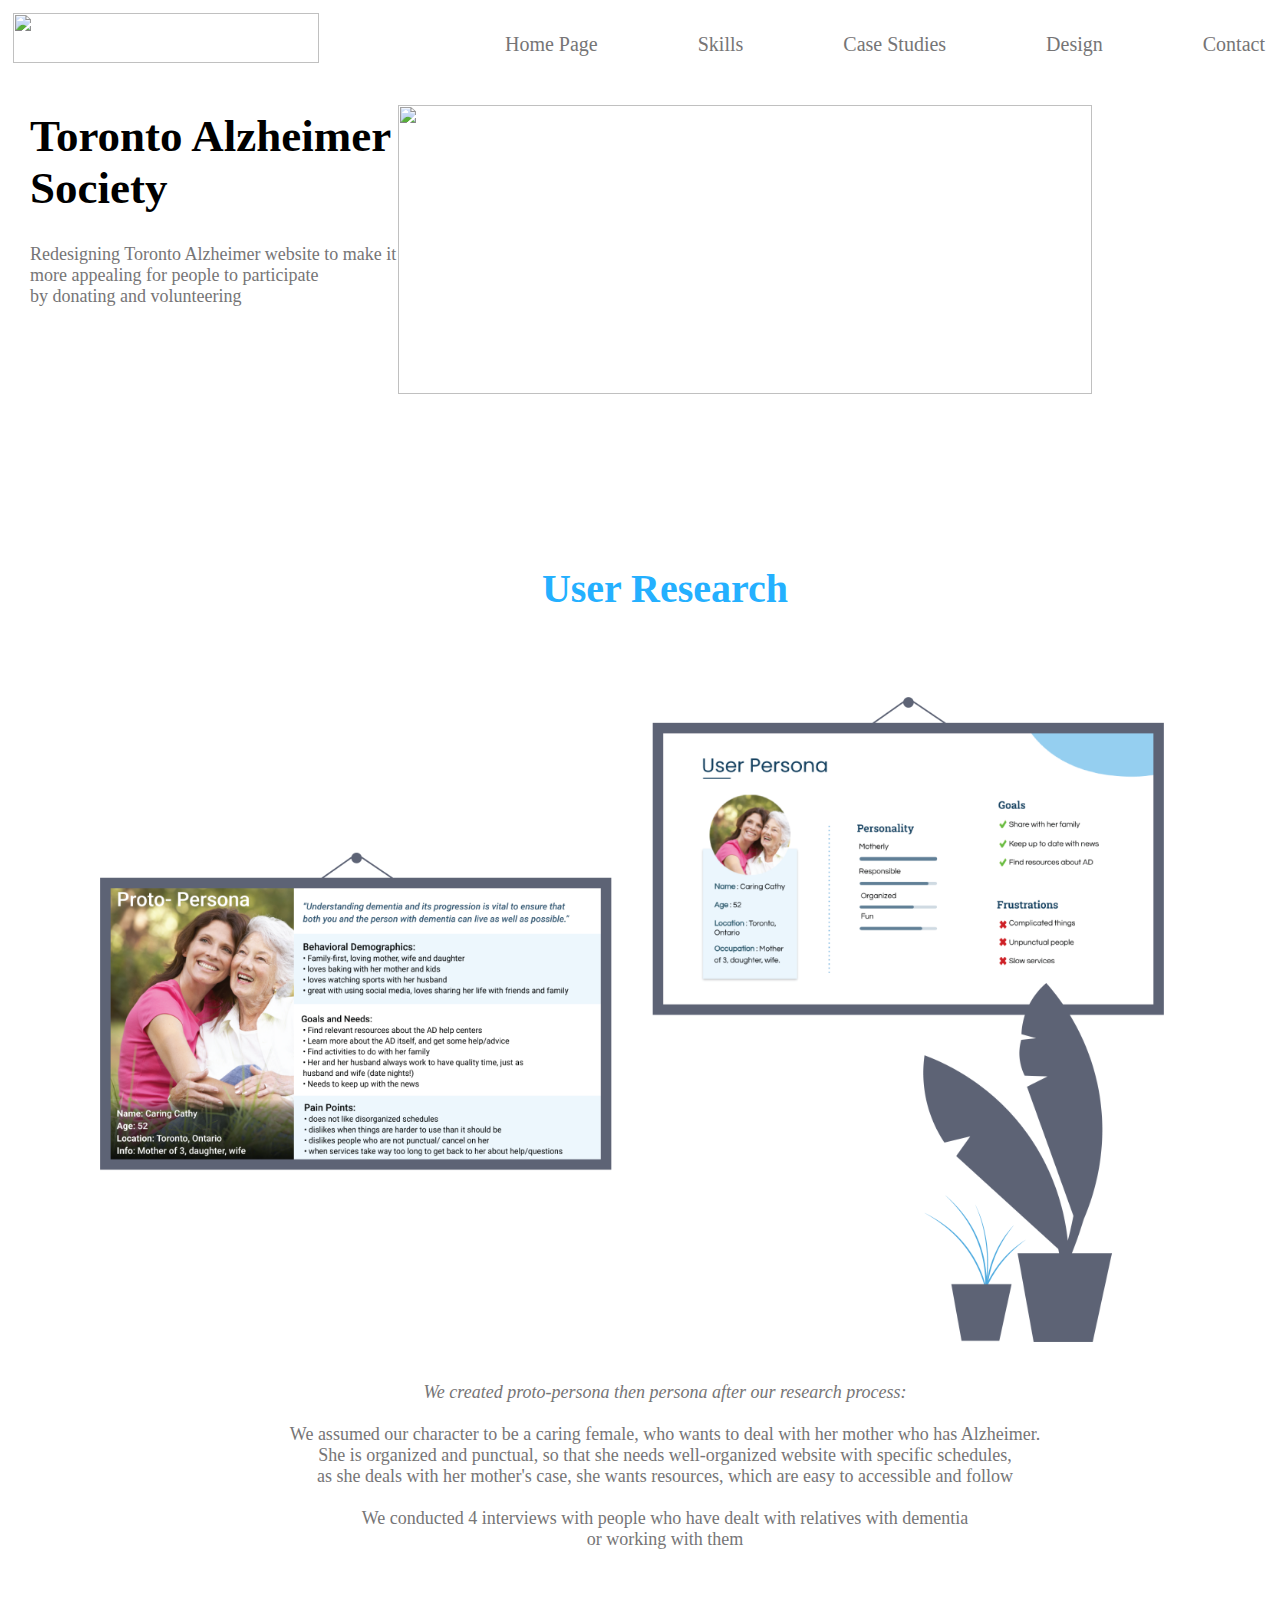
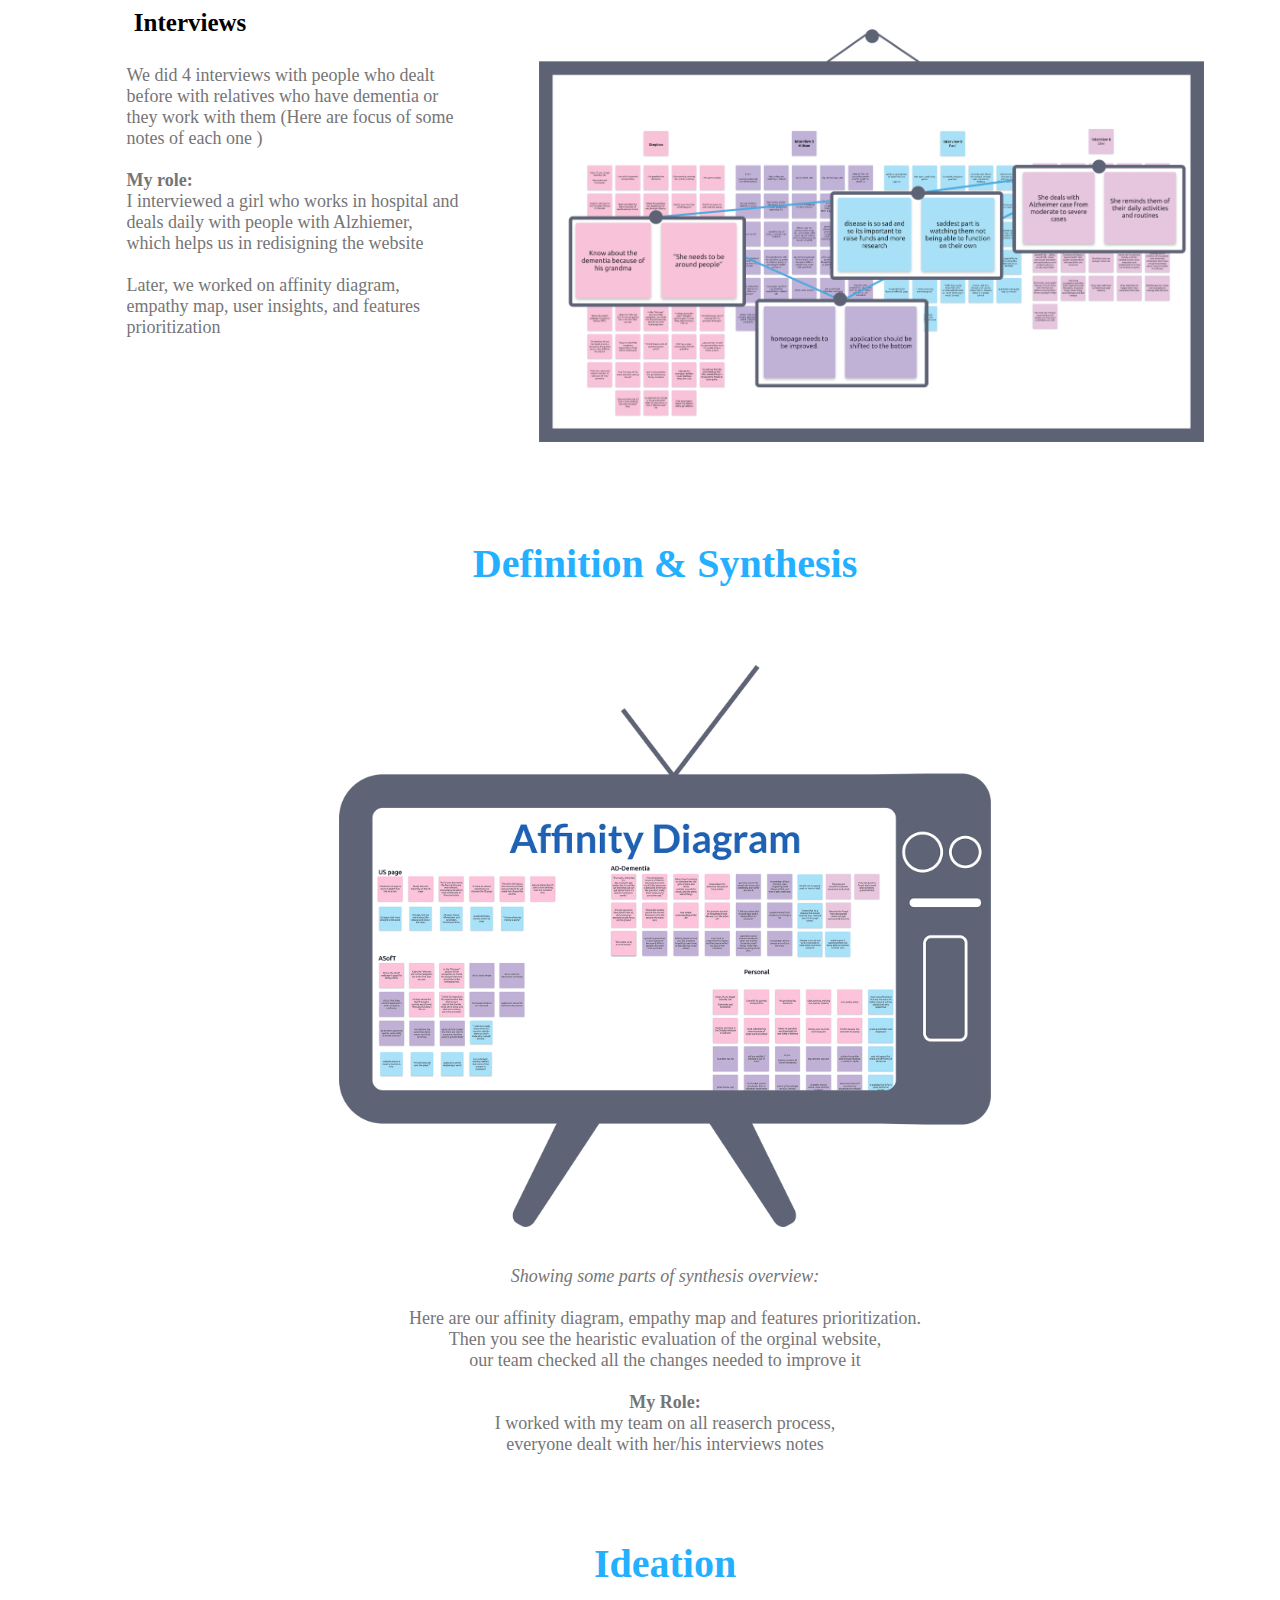
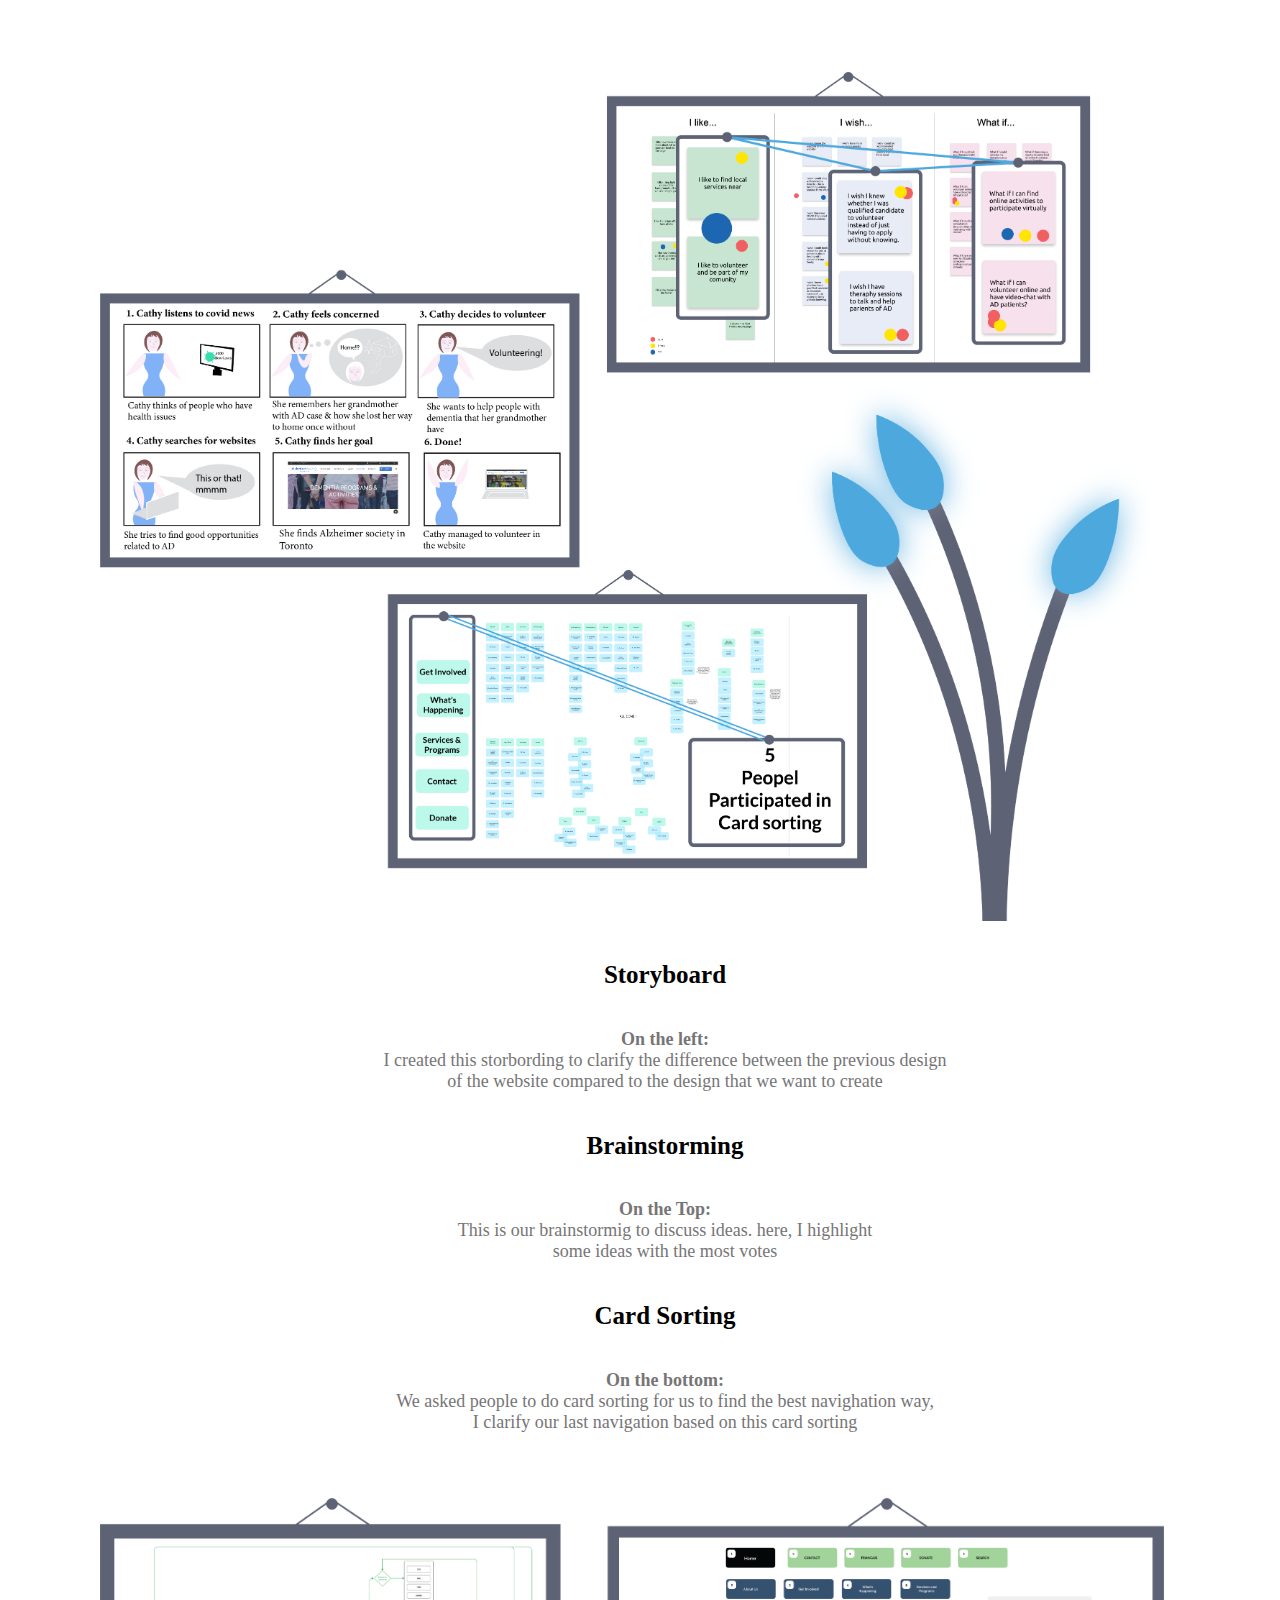
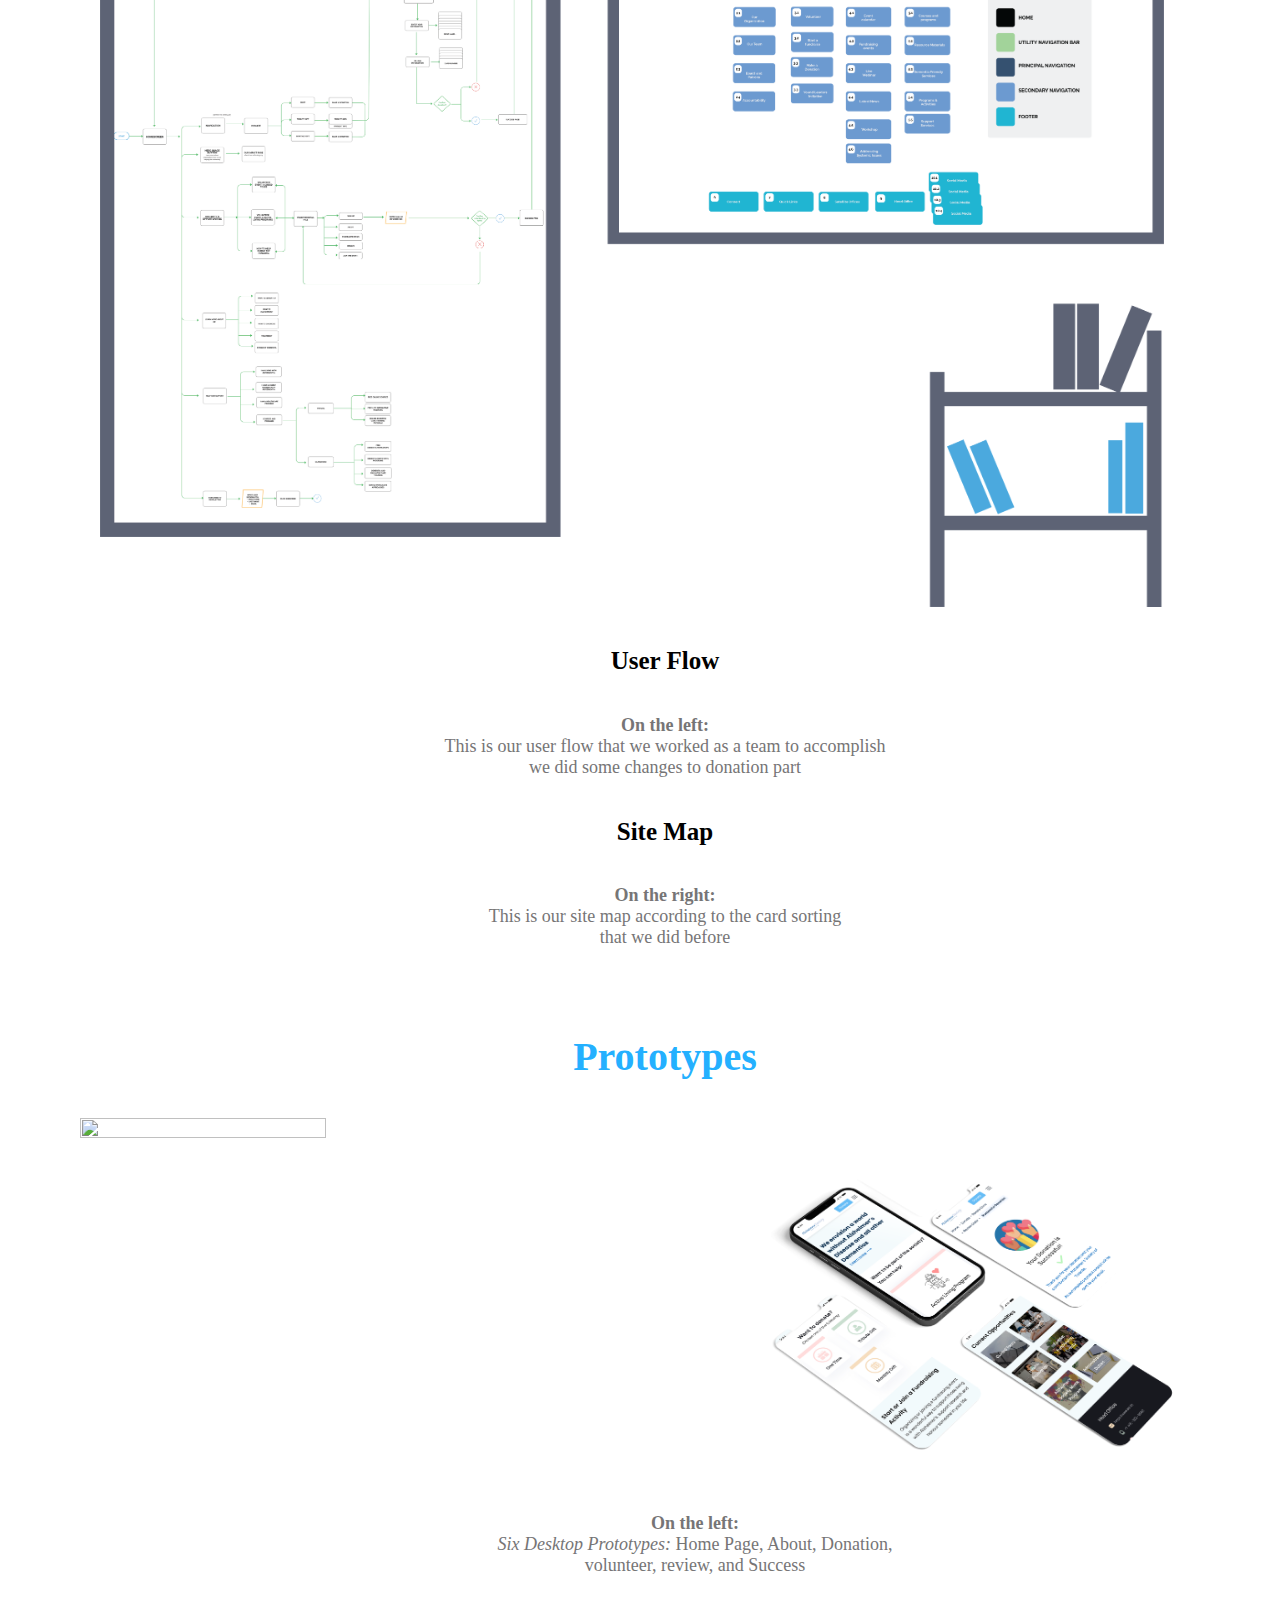
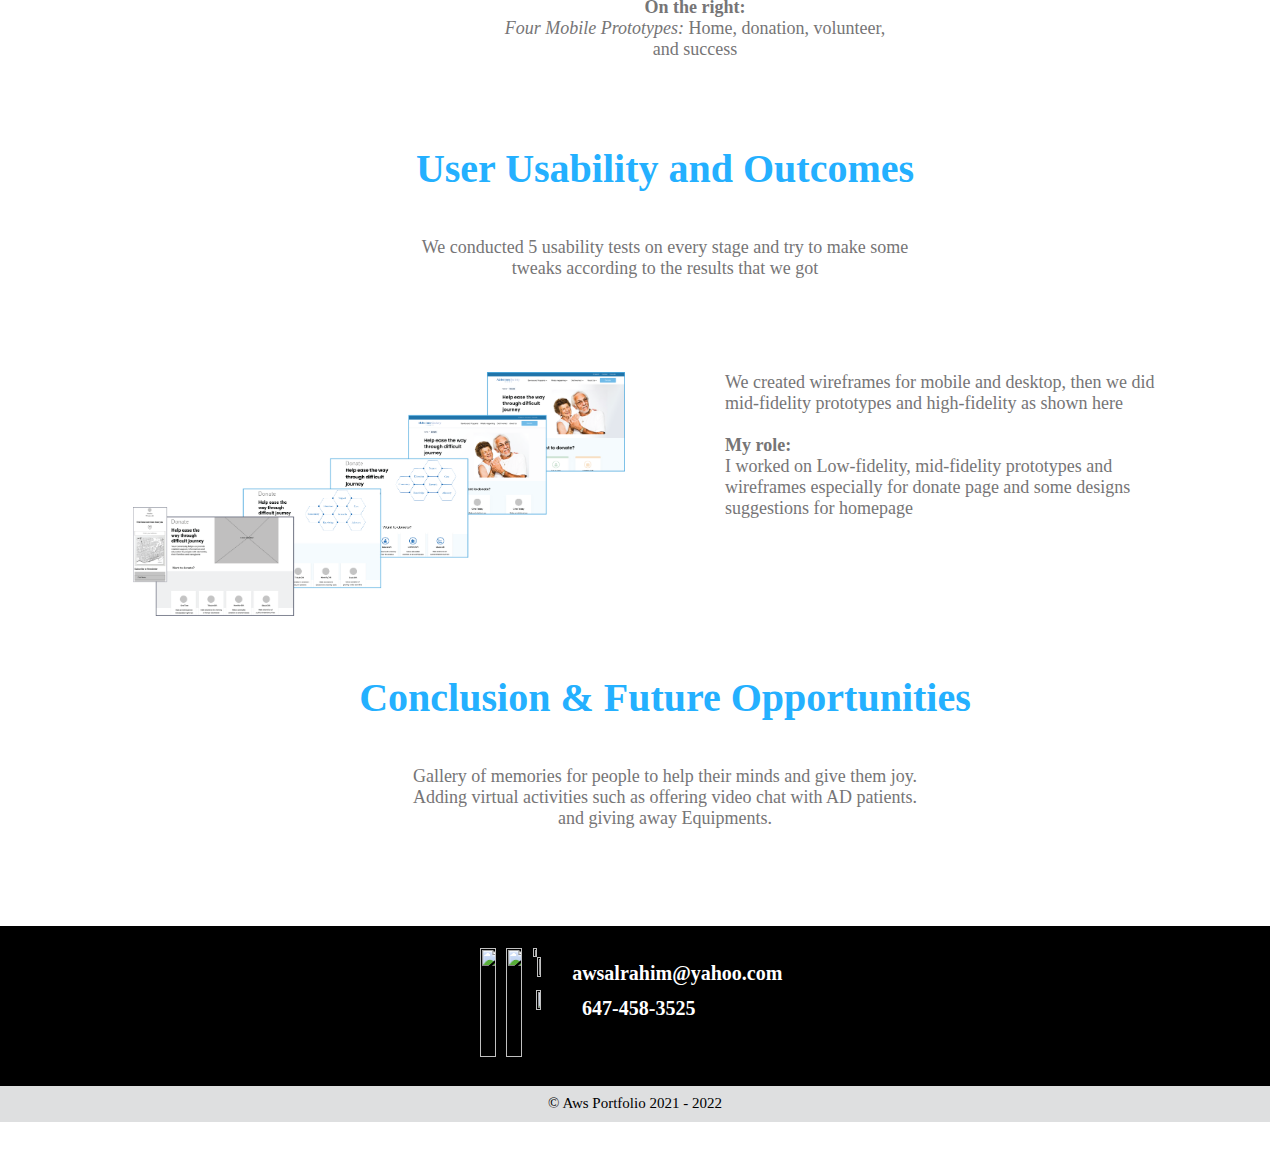
==== commit fe450496: "Responsive Start" ====
--- a/ALZ.html
+++ b/ALZ.html
@@ -209,7 +209,8 @@
         </section>
 
 <!-- Footer -->
-<footer id="contact">
+<footer>
+<div id="contact">
 
    <div class="Soc">
     <a href="https://www.linkedin.com/in/aws-al-raheem/" class="Links"> <img src="images/LinW.svg" width="90%"> </a>
@@ -232,7 +233,7 @@
   </div>
 </div>
 
-</footer>
+</div>
 
   <!-- Copyright -->
   <div class="copyright">
@@ -240,6 +241,8 @@
   <p> © Aws Portfolio 2021 - 2022 </p>
 
   </div>
+
+  </footer>
   <!-- Copyright -->
 <!-- Footer -->
 
--- a/css/styleAlz.css
+++ b/css/styleAlz.css
@@ -298,54 +298,74 @@
              text-align: center;
 }
 
-footer {
+.futureopp {
+           margin-bottom: 9%;
+}
+
+#contact {
         background-color: #000000;
-        margin: 50px 0px 0px -50px;
-        padding: 50px;
-        background-repeat: no-repeat;
-        background-size: 100%;
-        text-align: center;
         color: white;
-        margin-right: -50px;
-        font-size: 30px;
-}
-
-footer h5{
-          font-family: inter;
-          color: white;
-}
-
-.Mail {
+        display: flex;
+        justify-content: center;
+        height: 160px;
+        width: 1270px;
+        position: relative; top: -23.2px;
+}
+
+#contact h5 {
+              font-size: 20px;
+             font-family: inter;
+}
+
+.EP {
+     margin-top: 2.5%;
+     margin-right: 2%;
+}
+
+.Con {
       display: flex;
-      justify-content: center;
-      margin-bottom: -30px;
-}
-
-.Mob {
-      display: flex;
-      justify-content: center;
+      margin-bottom: 2%;
+}
+
+.Em {
+     margin: 2% 0% 0% 6.5%;
+}
+
+.pImg {
+     margin-left: -0.5%;
+}
+
+.num {
+      margin: 3% 0% 0% 6%;
 }
 
 .Soc {
       display: flex;
-      justify-content: center;
-}
-
-.linkS {
-        margin: 0.4%;
+      margin: 1.5% 0% 0% 0%;
+}
+
+.ii {
+     margin-top: 6.1%;
+     margin-left: 6.3%;
+}
+
+
+.Links {
+        margin: 5%;
 }
 
 .copyright {
          background-color: #DEDFE0;
-         height: 60px;
-         color: #24B0FF;
+         height: 40px;
+         width: 1270px;
          text-align: center;
-         font-family: Lato;
-         padding: 30px 0px 0px 0px;
-         margin-right: -50px;
+         margin: -2% 0% 0% 0%;
 }
 
 .copyright p{
-             margin-left: -50px;
-             color: #24B0FF;
-}
+             padding-top: 0.97%;
+             color: #000000;
+             font-size: 15px;
+             font-family: inter;
+             margin-left: 0px;
+}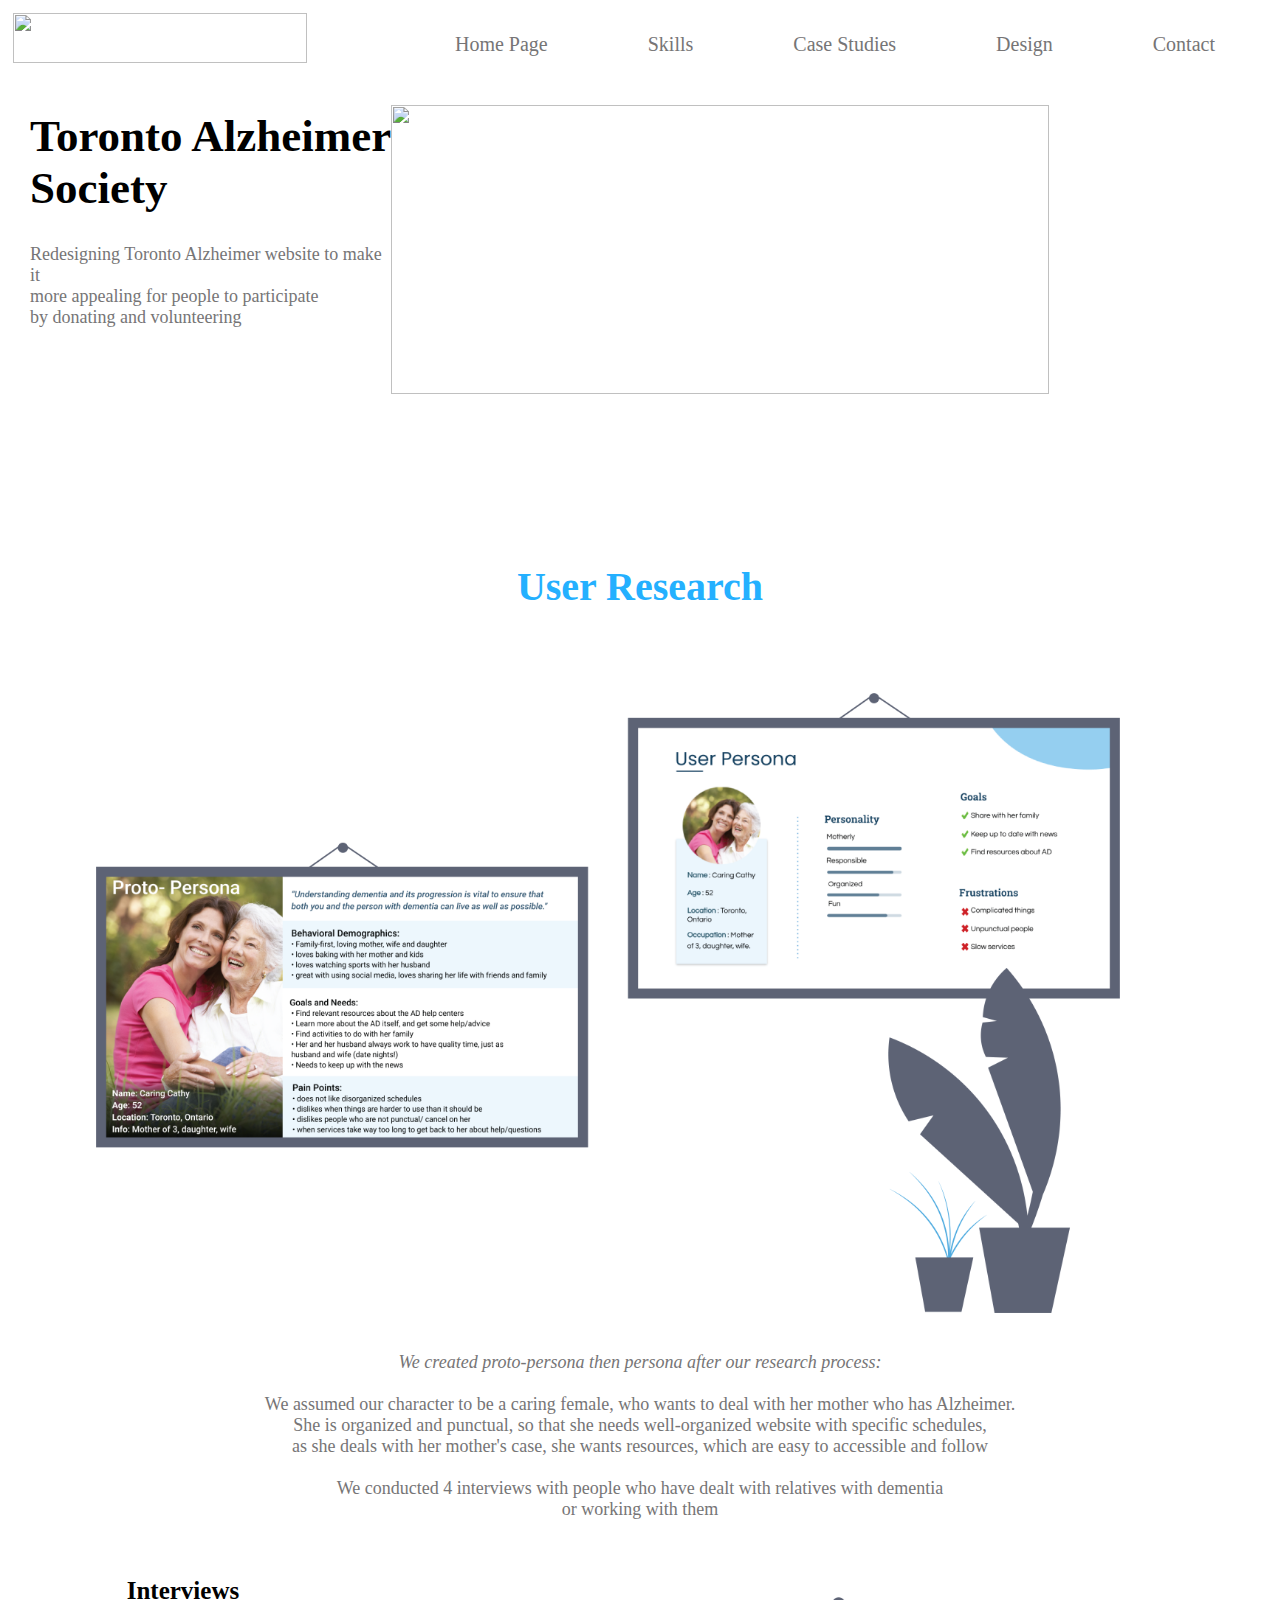
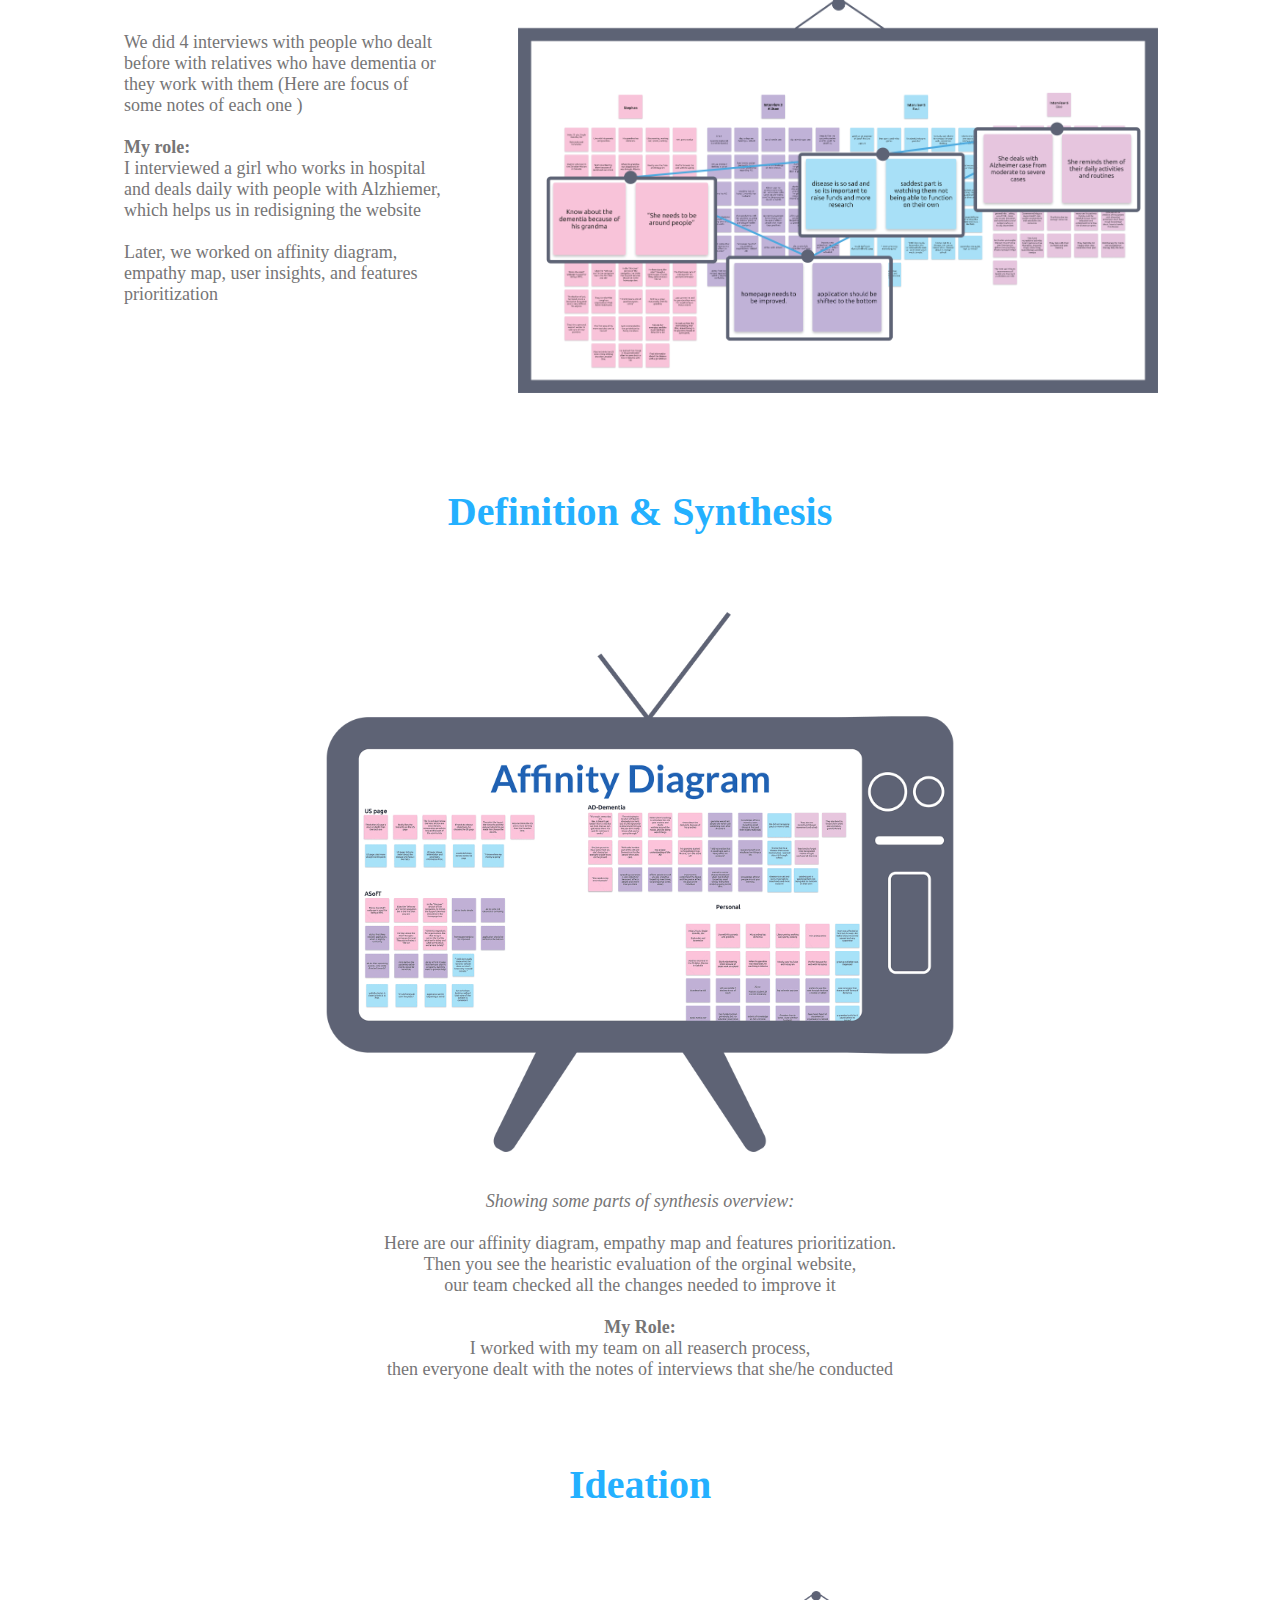
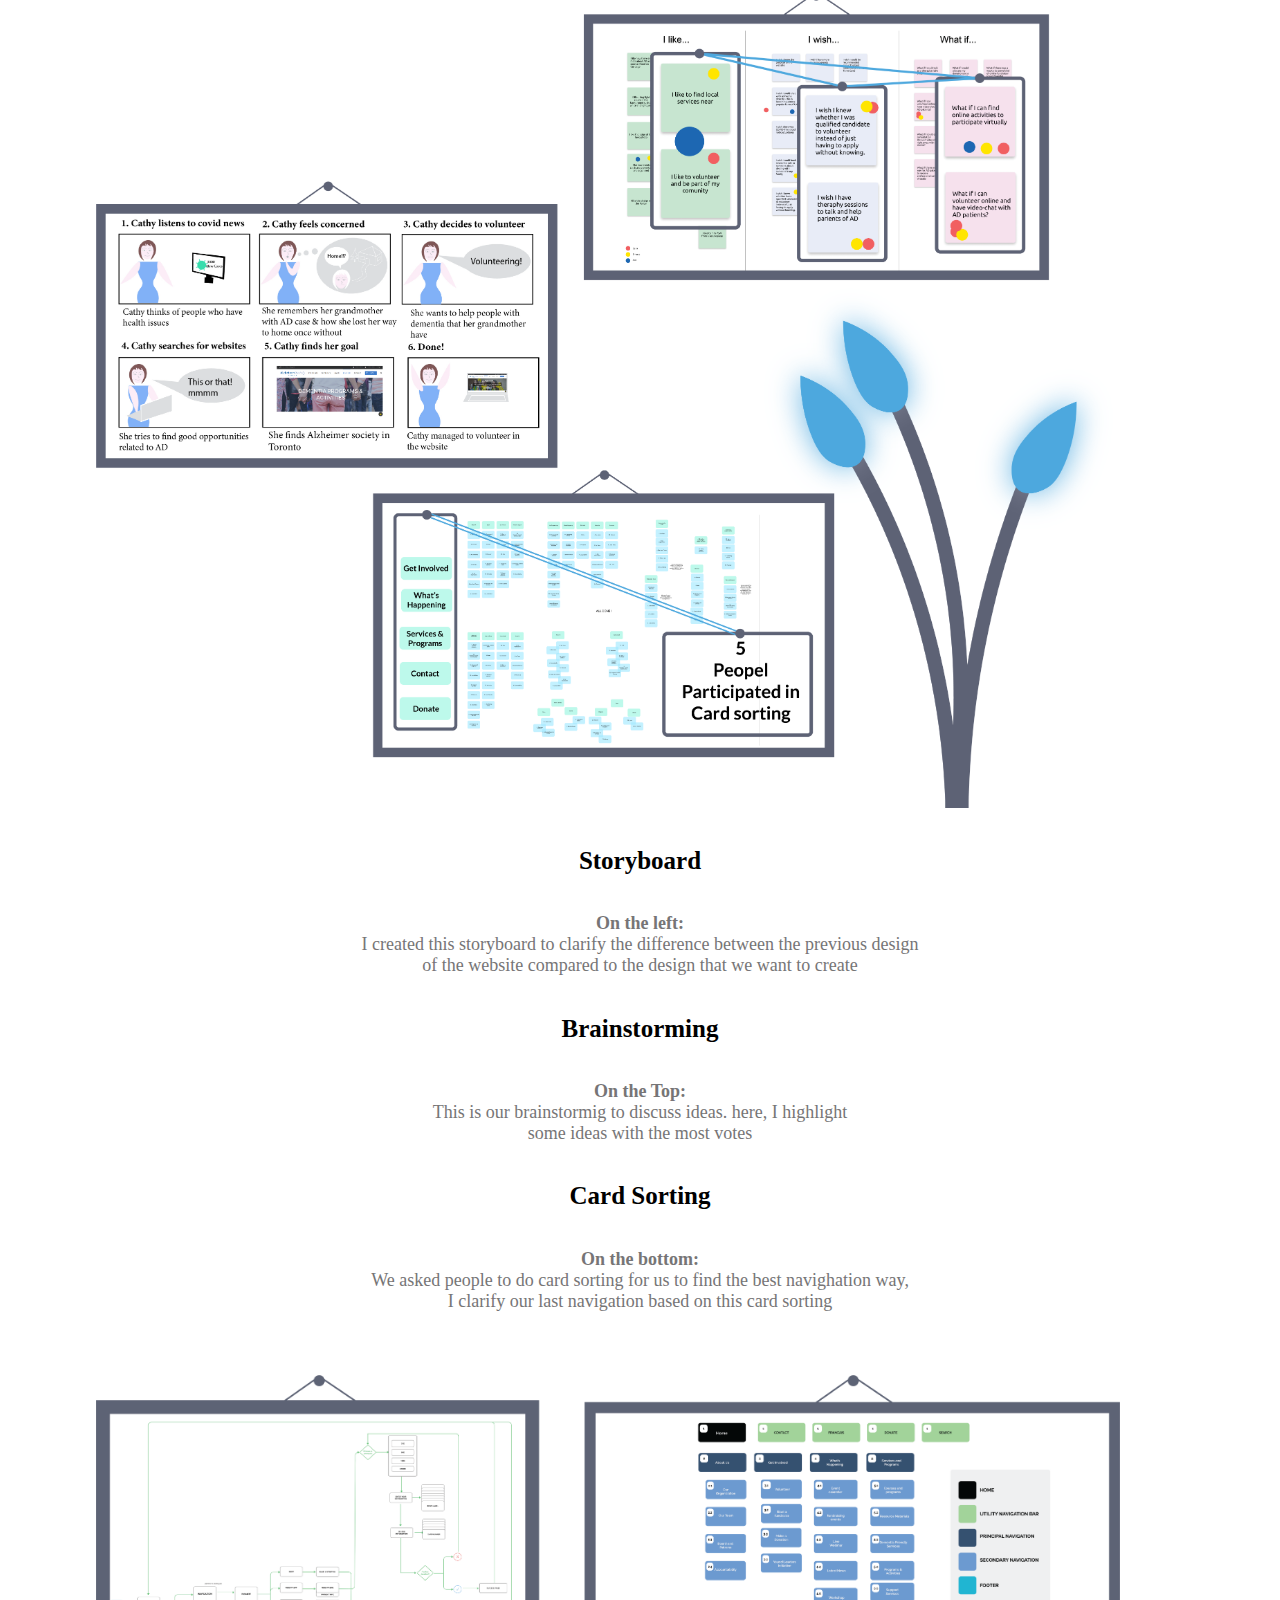
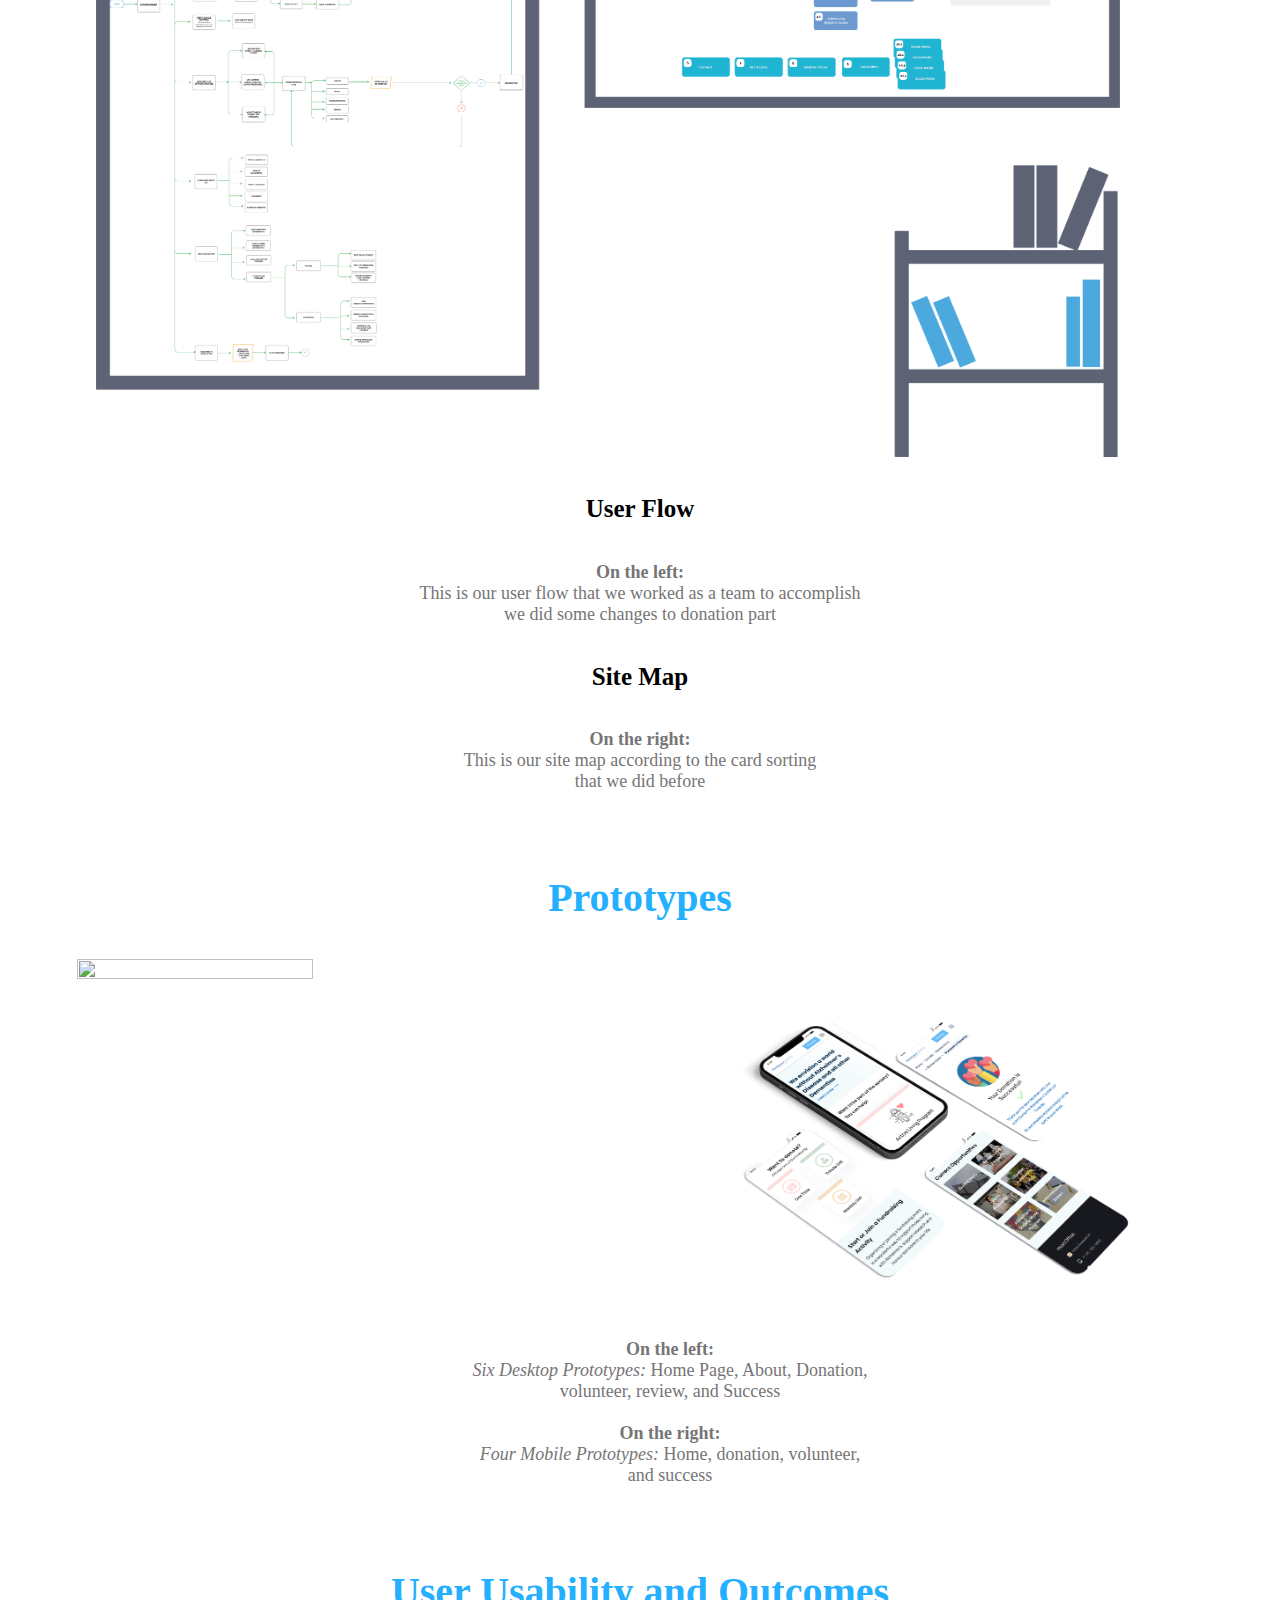
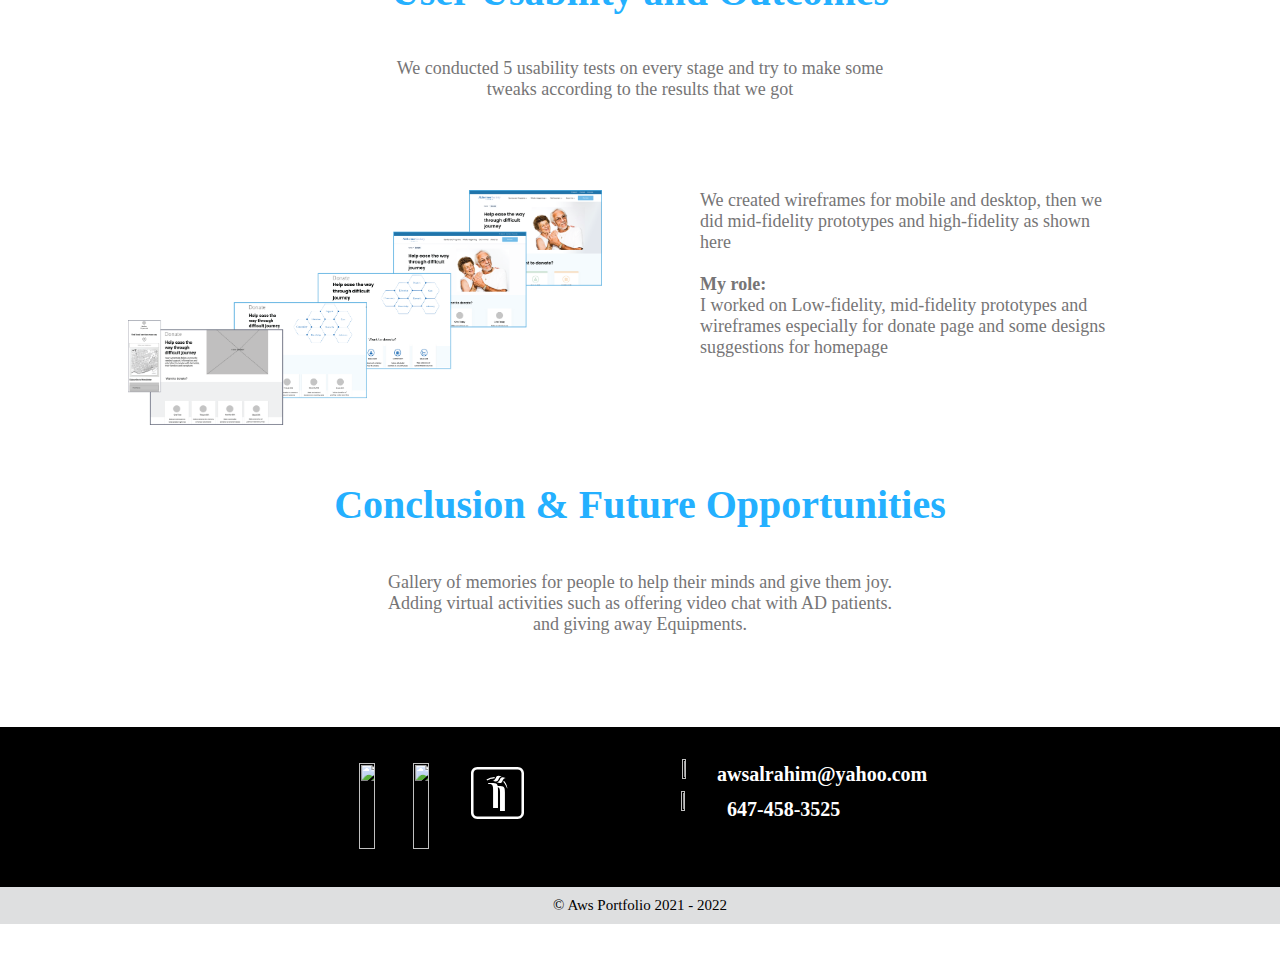
==== commit 6cfc14cc: "Some Updates" ====
--- a/ALZ.html
+++ b/ALZ.html
@@ -1,6 +1,7 @@
 <meta http-equiv='cache-control' content='no-cache'> 
 <meta http-equiv='expires' content='0'> 
 <meta http-equiv='pragma' content='no-cache'>
+<meta name="viewport" content="width=device-width, initial-scale=1.0">
 <!DOCTYPE html>
 <html>
 <head>
@@ -79,7 +80,7 @@
               </div>
 
             <div class="cardInter">
-                <img src="images/Interviews.png">
+                <img src="images/Interviews.png" class="InterviewsNotes">
             </div>
 
         </div>
@@ -101,7 +102,7 @@
                 Then you see the hearistic evaluation of the orginal website,  <br> our team checked all the changes needed to improve it <br>
                 <br>
                 <b> My Role: </b> <br>
-                I worked with my team on all reaserch process, <br> everyone dealt with her/his interviews notes
+                I worked with my team on all reaserch process, <br> then everyone dealt with the notes of interviews that she/he conducted
                </p>
 
            </div>
@@ -117,7 +118,7 @@
 
              <h5> Storyboard </h5>
              <p class="para"> <b> On the left:</b> <br>
-                 I created this storbording to clarify the difference between the previous design <br> of the website compared to the design that we want to create <br>
+                 I created this storyboard to clarify the difference between the previous design <br> of the website compared to the design that we want to create <br>
                  </p>
                  <h5> Brainstorming </h5>
                  <p class="para">
@@ -178,7 +179,7 @@
           <div class="secInter">
 
              <div class="cardLMH">
-                <img src="images/LowMidHigh.png" width="100%">
+                <img src="images/LowMidHigh.png" width="100%" class="LowMidHigh">
              </div>
 
               
--- a/css/styleAlz.css
+++ b/css/styleAlz.css
@@ -19,7 +19,6 @@
              background-repeat: no-repeat;
              background-position-x: center;
              margin-top: -50px;
-             margin-right: -50px;
 }
 
 .logo {
@@ -41,7 +40,8 @@
      display: flex;
      color: #767576;
      margin-top: 33px;
-     margin-right: 15px
+     margin-right: 15px;
+     white-space: nowrap;
 }
 
 nav a {
@@ -308,7 +308,7 @@
         display: flex;
         justify-content: center;
         height: 160px;
-        width: 1270px;
+        width: 100%;
         position: relative; top: -23.2px;
 }
 
@@ -357,7 +357,7 @@
 .copyright {
          background-color: #DEDFE0;
          height: 40px;
-         width: 1270px;
+         width: 100%;
          text-align: center;
          margin: -2% 0% 0% 0%;
 }
@@ -368,4 +368,143 @@
              font-size: 15px;
              font-family: inter;
              margin-left: 0px;
+}
+
+@media only screen and (max-width: 500px) {
+            .herolmg {
+                display: inline-table;
+                margin-left: -55px;
+                width: 100%;
+                margin-top: 7%;
+            }
+            h1{
+               font-size: 30px;
+            }
+            .herolmg h3{
+            font-size: 12px;    
+            }
+            #allTop h6{
+            margin-left: 300px;
+            margin-top: 2%;    
+            }
+            .secProto{
+                display: unset;
+            }
+            .secInterview{
+                display: unset;
+            }
+            .secComp{
+                display: unset;
+            }
+            .secPersona{
+                display: unset;
+            }
+            .secJourney{
+                display: unset;
+            }
+            .card{
+                width: 80%;
+                text-align: center;
+            }
+            .cardI{
+                 width: 50%;
+                 margin-left: 40%;
+            }
+            .cardInterview{
+                margin-left: 5%;
+            }
+            .cardComp{
+                margin-left: 5%;
+            }
+            .cardPersona{
+                margin-left: 5%;
+            }
+            .titleH {
+                margin-top: 0%;
+                margin-left: 1%;
+            }
+            .heroPar {
+                width: 520px;
+            }
+            nav{
+                margin-top: 3%;
+                margin-left: 0%;
+            }
+            nav a{
+                padding-left: 0px;
+                font-size: 12px;
+                padding: 50px 7px 7px 0px;
+            }
+            .dropdown{
+                font-size: 12px;
+                padding: 50px 7px 7px 0px;  
+            }
+            .dropdown-content{
+                min-width: 100px;
+            }
+            .dropdown-content a{
+                font-size: 11px;
+            }
+            .hero{
+                width: 70%;
+                height: 50%;
+                margin-left: 15%;
+                margin-top: -7%;
+            }
+            #allTop {
+                background-size: 1450px;
+                width: 430px ;
+            }
+            .para{
+                width: 80%;
+                margin-left: 5%;
+            }
+            .secInter{
+                display: unset;
+            }
+            .cardParaInter{
+                width: 80%;
+            }
+            .cardinter{
+                width: 80%;
+                margin-left: 5%;
+            }
+            .cardLMH{
+                width: 80%;
+                height: 25%;
+            }
+            .cardParaLMH{
+                width: 80%;
+                margin-top: 35;
+            }
+            #contact {
+                width: 430px;
+                display: inline-table;
+                position: relative; top: -5px;
+            }
+            .copyright{
+                width: 430px;
+            }
+            .Soc {
+                  margin-left: 17%;
+            }
+            .Ep {
+                  margin-left: 12%;
+                  margin-top: -1%;
+            }
+            .copyright p{
+                padding-top: 3%;
+            }
+}
+
+@media (min-width: 500px) and (max-width: 1025px){
+            #allTop{
+                width: 1100px;
+            }
+}
+
+@media (min-width: 1182px) and (max-width: 1500px) {
+            #allTop{
+                background-size: 1500px;
+            }
 }